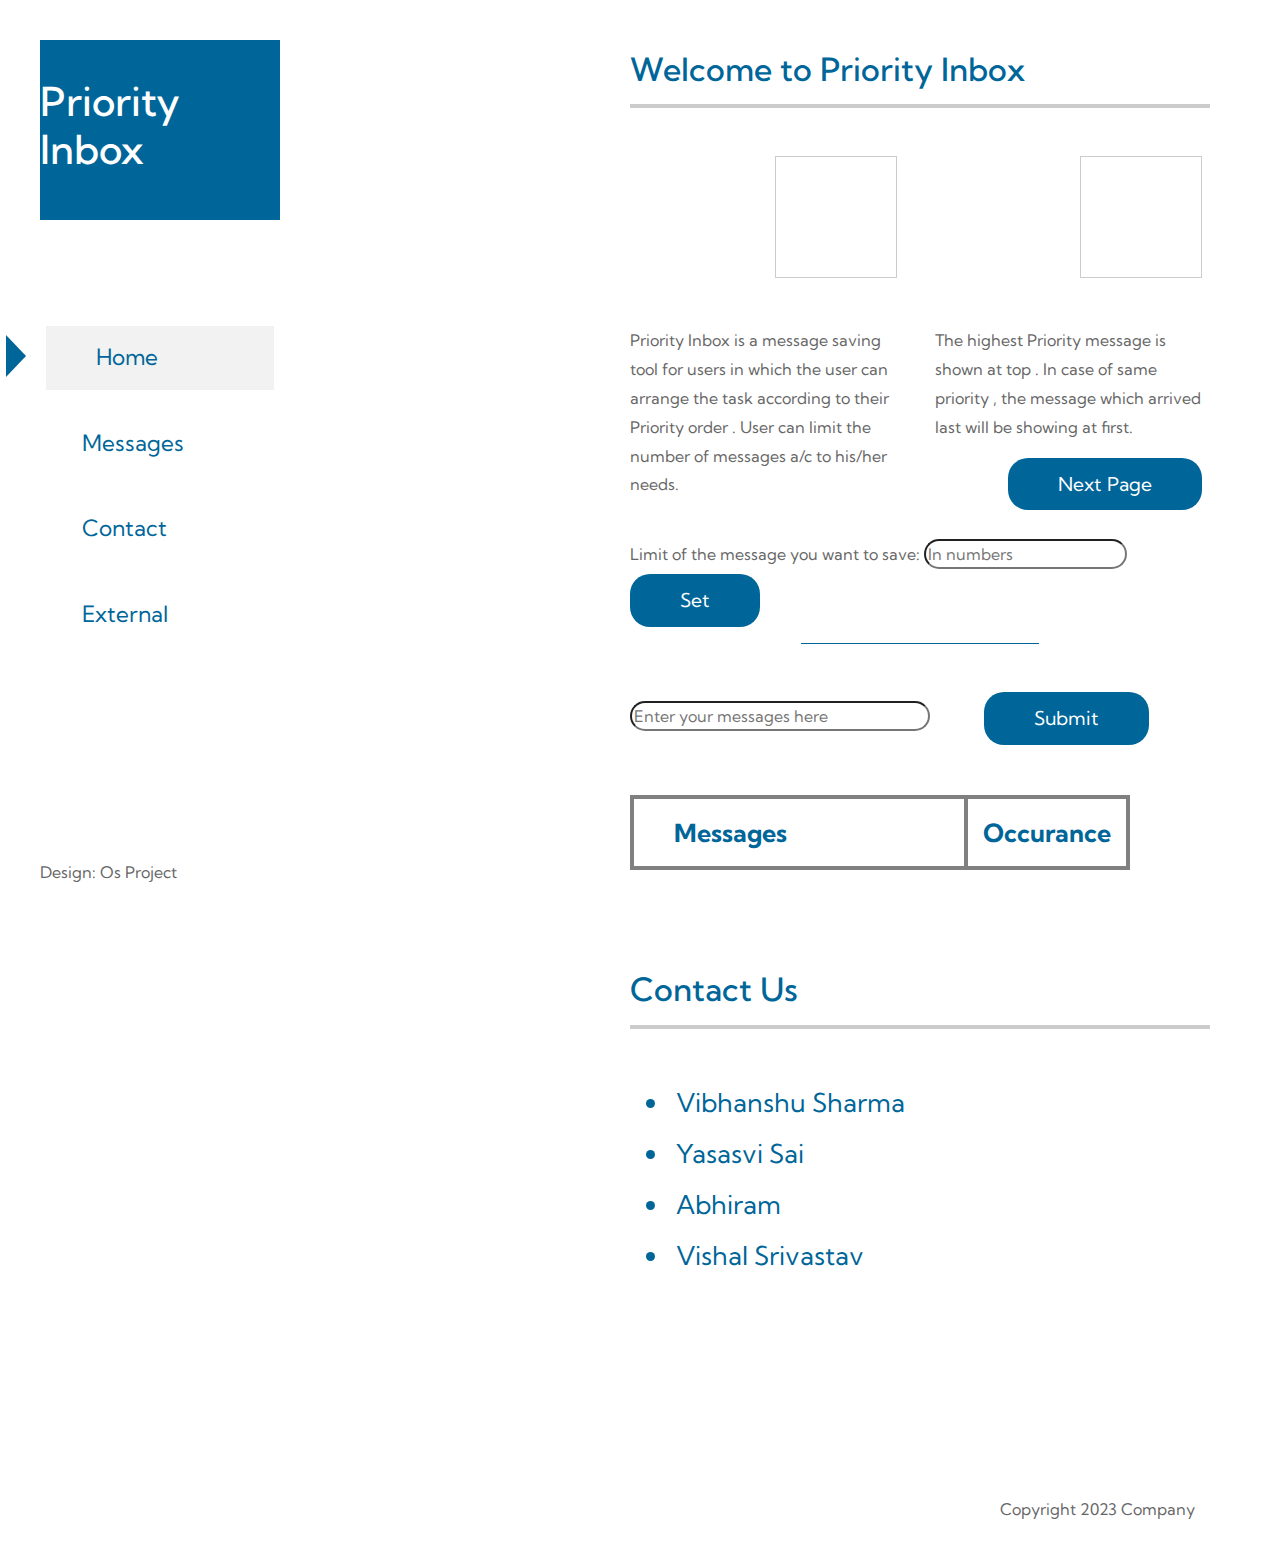
==== index.html @ a3acd2c9 "Add files via upload" ====
<!DOCTYPE html>
<html lang="en">
<head>
    <meta charset="UTF-8">
    <meta name="viewport" content="width=device-width, initial-scale=1.0">
    <title>Priority Inbox</title>
    <link href="https://fonts.googleapis.com/css2?family=Kumbh+Sans&display=swap" rel="stylesheet"> <!-- https://fonts.google.com/specimen/Kumbh+Sans -->
    <link rel="stylesheet" href="fontawesome/css/all.min.css">  <!-- https://fontawesome.com/-->  
    <link rel="stylesheet" href="css/magnific-popup.css">       <!-- https://dimsemenov.com/plugins/magnific-popup/ -->
    <link rel="stylesheet" href="css/bootstrap.min.css">        <!-- https://getbootstrap.com/ -->
    <link rel="stylesheet" href="slick/slick.min.css">          <!-- https://kenwheeler.github.io/slick/ -->
    <link rel="stylesheet" href="slick/slick-theme.css">
    <link rel="stylesheet" href="css/templatemo-upright.css">
    <link rel="stylesheet" href="./css/default.css">
<!--
    
TemplateMo 555 Upright

https://templatemo.com/tm-555-upright

-->
</head>
<body>    
    <div class="container-fluid">
        <div class="row">
            <!-- Leftside bar -->
            <div id="tm-sidebar" class="tm-sidebar"> 
                <nav class="tm-nav">
                    <button class="navbar-toggler" type="button" aria-label="Toggle navigation">
                        <i class="fas fa-bars"></i>
                    </button>
                    <div>
                        <div class="tm-brand-box">
                            <h1 class="tm-brand">Priority Inbox</h1>
                        </div>                
                        <ul id="tm-main-nav">
                            <li class="nav-item">                                
                                <a href="#home" class="nav-link current">
                                    <div class="triangle-right"></div>
                                    <i class="fas fa-home nav-icon"></i>
                                    Home
                                </a>
                            </li>
                            <!-- <li class="nav-item">
                                <a href="#gallery" class="nav-link">
                                    <div class="triangle-right"></div>
                                    <i class="fas fa-images nav-icon"></i>
                                    Gallery
                                </a>
                            </li> -->
                            <li class="nav-item">
                                <a href="#lab" class="nav-link">
                                    <div class="triangle-right"></div>
                                    <i class="fas fa-user-friends nav-icon"></i>
                                    Messages
                                </a>
                            </li>
                            <li class="nav-item">
                                <a href="#contact" class="nav-link">
                                    <div class="triangle-right"></div>
                                    <i class="fas fa-envelope nav-icon"></i>
                                    Contact
                                </a>
                            </li>
                            <li class="nav-item">
                                <a href="https://www.google.com" class="nav-link external" target="_parent" rel="sponsored">
                                    <div class="triangle-right"></div>
                                    <i class="fas fa-external-link-alt nav-icon"></i>
                                    External
                                </a>
                            </li>
                        </ul>
                    </div>
                    <footer class="mb-3 tm-mt-100">
                        Design: <a href="https://www.google.com" target="_parent" rel="sponsored">Os Project</a>
                    </footer>
                </nav>
            </div>
            
            <div class="tm-main">
                <!-- Home section -->
                <div class="tm-section-wrap">
                    <div class="tm-parallax" data-parallax="scroll" data-image-src="img/img-01.jpg"></div>                   
                    <section id="home" class="tm-section">
                        <h2 class="tm-text-primary">Welcome to Priority Inbox</h2>
                        <hr class="mb-5">
                        <div class="row">
                            <div class="col-lg-6 tm-col-home mb-4">
                                <div class="tm-text-container">
                                    <div class="tm-icon-container mb-5 mr-0 ml-auto">
                                        <i class="fas fa-satellite-dish fa-4x tm-text-primary"></i>
                                    </div>                                
                                    <p>
                                        Priority Inbox is a message saving tool for users in which the user can arrange the task 
                                        according to their Priority order . User can limit the number of messages a/c to his/her needs.
                                    </p>
                                    <p>

                                    </p>
                                </div>                                
                            </div>
                            <div class="col-lg-6 tm-col-home mb-4">
                                <div class="tm-text-container">
                                    <div class="tm-icon-container mb-5 mr-0 ml-auto">
                                        <i class="fas fa-broadcast-tower fa-4x tm-text-primary"></i>
                                    </div>                                 
                                    <p>
                                                                                The highest Priority message is shown at top . In case of same priority , the message which arrived last will be showing
                                                                                at first.

                                    </p>
                                    <div class="text-right">
                                        <a href="#gallery" class="btn btn-primary tm-btn-next h">Next Page</a>
                                    </div>                                    
                                </div>
                            </div>
                        </div><label for="limit" id="lab" >Limit of the message you want to save:</label>
                        <input type="number" id="limit" name="limit." placeholder="In numbers" class="h">
                        <button onclick="set()" id="setbtn" class="btn btn-primary tm-btn-next h">Set</button><br>
                        <hr class="tm-hr-short mb-5">
                        <input type="text" id="message" class="h a" placeholder="Enter your messages here">
                        <button onclick="func()" class="btn btn-primary tm-btn-next h">Submit</button>
                        <div id="show"></div>
                        <div class="acd"></div>
                        <table class="abcd">
                            <tr>
                                <th class="aa">Messages&nbsp;&nbsp;&nbsp;&nbsp;&nbsp;&nbsp;&nbsp;&nbsp;&nbsp;&nbsp;&nbsp;&nbsp;&nbsp;&nbsp;&nbsp;&nbsp;&nbsp;&nbsp;&nbsp;&nbsp;&nbsp;&nbsp;&nbsp;
                                </th>
                                <th>Occurance</th>
                                
                            </tr>
                            
                        </table>
                    </section>
                </div>
               
                <div class="tm-section-wrap">
                    <div class="tm-parallax" data-parallax="scroll" data-image-src="img/img-04.jpg"></div>
                    <div id="contact" class="tm-section">
                        <h2 class="tm-text-primary">Contact Us</h2>
                        <hr class="mb-5">
                        <ul>
                            <li class="tm-text-primary ab">Vibhanshu Sharma</li>
                            <li class="tm-text-primary ab">Yasasvi Sai</li>
                            <li class="tm-text-primary ab">Abhiram</li>
                            <li class="tm-text-primary ab">Vishal Srivastav</li>
                            <!-- <li class="tm-text-primary ab">Vibhanshu Sharma</li> -->
                        </ul>
                    </div>
                </div>
                <!-- Copyright -->                
                <div class="tm-section-wrap tm-copyright row">
                    <div class="col-12">
                        <div class="text-right">
                            Copyright 2023 Company
                        </div> 
                    </div>
                </div>                 
            </div> <!-- .tm-main -->                      
        </div> <!-- .row -->
    </div> <!-- .container-fluid -->
    <script src="js/jquery-3.4.1.min.js"></script>          <!-- https://jquery.com/ -->
    <script src="js/jquery.singlePageNav.min.js"></script>  <!-- https://github.com/ChrisWojcik/single-page-nav -->
    <script src="js/parallax/parallax.min.js"></script>     <!-- https://pixelcog.github.io/parallax.js/ -->
    <script src="js/imagesloaded.pkgd.min.js"></script>     <!-- https://imagesloaded.desandro.com/ -->
    <script src="js/isotope.pkgd.min.js"></script>          <!-- https://isotope.metafizzy.co/ -->
    <script src="js/jquery.magnific-popup.min.js"></script> <!-- https://dimsemenov.com/plugins/magnific-popup/ -->
    <script src="slick/slick.min.js"></script>              <!-- https://kenwheeler.github.io/slick/ -->
    <script src="js/templatemo-script.js"></script>
    <script src="./js/default.js"></script>
</body>
</html>
---- css/templatemo-upright.css ----
/*
	
TemplateMo 555 Upright

https://templatemo.com/tm-555-upright


	Color Codes
	=============
	Primary blue: #006699
	Gray text: #666666
	Light gray nav button bg: #F2F2F2;

	Credit
	=========
	https://tympanus.net/Development/HoverEffectIdeas/
	
*/

html, body { overflow-x: hidden; }
body { font-family: 'Kumbh Sans', sans-serif; }
div, a, p { color: #666666; }
p, address { line-height: 1.8; }
a {	transition: all 0.3s ease; }
a:hover {
	color: #006699;
	text-decoration: none;
}

.container-fluid { margin-left: 0; }

.btn-primary {
	padding: 12px 50px;
    border-radius: 0;
    background: #006699;
    font-size: 1.2rem;
    border: 0;
}

.btn-primary:hover { background: #068ccf; }
.tm-text-primary { color: #006699; }
.tm-text-secondary { color: #009999; }
hr { border-top: 4px solid #CCC; }

.tm-hr-short {
	border-top: 1px solid #006699;
	width: 238px;
	margin-left: auto;
	margin-right: auto;
}

/* Layout */

.tm-main { width: 100%; }

.tm-row-home { 
	padding-left: 15px;
	padding-right: 15px;
}

.tm-mt-100 { margin-top: 100px; }

.tm-sidebar {
	background-color: #fff;
	position: fixed;
	top: 0;
	bottom: 0;
	left: 0;
	z-index: 1000;
	padding-left: 40px;
	padding-top: 40px;
	width: 280px;
}

.tm-section-wrap {
	width: calc(100% - 750px);
	margin-left: 750px;
	margin-right: 0;
	position: relative;
}

.tm-section { padding: 50px 70px 50px 0; }

#gallery,
#about,
#contact {
	padding-bottom: 150px;
}

.tm-parallax {
	width: 400px;	
	min-height: 100%;
	height: auto;
	background: transparent;
	position: absolute;
    width: 400px;
    left: -470px;
    top: 0;
}

/* Hide scrollbar */
.tm-sidebar {
	overflow-y: scroll;
	scrollbar-width: none; /* Firefox */
	-ms-overflow-style: none; /* IE 10+ */
}
.tm-sidebar::-webkit-scrollbar {
	/* WebKit */
	width: 0;
	height: 0;
}

.tm-sidebar-sticky {
	display: flex;
	flex-direction: column;
	align-items: center;
	justify-content: center;
}

.tm-nav {
	display: flex;
    flex-direction: column;
    justify-content: space-between;
    height: 100%;
}

.navbar-toggler { display: none; }

.tm-brand-box {
	width: 240px;
    height: 180px;
    background: #006699;
    color: white;
    display: flex;
    align-items: center;
	justify-content: center;
	margin-bottom: 100px;
}

#tm-main-nav {
	padding: 0;
	margin: 0;
}

.nav-item {
	list-style: none;
	margin-top: 10px;
	margin-bottom: 10px;
}

.nav-link {
	position: relative;
	color: #006699;
	font-size: 1.4rem;
	padding-top: 15px;
	padding-bottom: 15px;
}

.triangle-right {
	position: absolute;
	top: 9px;
	left: -40px;
	width: 0;
	height: 0;
	border-top: 21px solid transparent;
	border-left: 20px solid #006699;
	border-bottom: 21px solid transparent;
	opacity: 0;
	transition: all 0.3s ease;
}

.nav-item:hover .nav-link,
.nav-link.current {
	background-color: #F2F2F2;
	color: #006699;
	padding-left: 30px;
}

.nav-item:hover > .nav-link > .triangle-right,
.nav-link.current > .triangle-right {
	opacity: 1;
}

.nav-icon {
	width: 40px;
	margin-right: 20px;
}

/* Home section */
#home { min-height: 100vh; }
.tm-col-home-l { width: calc(100% - 300px); }

.tm-img-home-container {
	width: 250px;
	height: 500px;
	background: url(../img/img-home-01.jpg) no-repeat center;
	background-size: cover;
	margin-right: 0;
	margin-left: auto;
}

@media (max-width: 1600px) {
	.tm-col-home-l { width: calc(100% - 250px); }

	.tm-img-home-container {
		width: 200px;
		height: 400px;
	}
}

.tm-icon-container {
	border: 1px solid #CCC;
    width: 122px;
    height: 122px;
    display: flex;
    align-items: center;
    justify-content: center;
}

.tm-text-container { max-width: 97%; }

.tm-post-icon {
	width: 100px;
	height: 100px;
	margin-right: 20px;
}

.tm-post-link:hover {
	color: #068ccf;
}

/* Gallery section */
.tm-gallery {
	position: relative;
	margin: 0 -10px;
	list-style: none;
	text-align: center;
	overflow: hidden;
}

.tm-gallery-links {
	padding-left: 0;
    display: flex;
	flex-wrap: wrap;
	margin-left: -15px;
	margin-bottom: 0;
}

.tm-gallery-links li {
	list-style: none;
	margin-bottom: 30px;
	margin-right: 55px;
}

.tm-gallery-link {
	padding: 15px;
	color: #006699;	
}

.tm-gallery-link.active { color: #666666; }
.tm-gallery-link-icon { width: 25px; }

.tm-paging {
	margin-top: 35px;
	overflow: auto;
    display: flex;
    justify-content: flex-end;
}

.tm-paging-link {
    display: flex;
    float: left;
    width: 40px;
    height: 40px;
    align-items: center;
    justify-content: center;
    background: white;
    color: #999;
    margin-right: 15px;
    margin-bottom: 15px;
}

a.tm-paging-link.active,
a.tm-paging-link:hover {
    background: #006699;
    color: white;
}

@media (max-width: 1972px) { .tm-paging { max-width: 870px; } }
@media (max-width: 1660px) { .tm-paging { max-width: 580px; } }
@media (max-width: 1258px) { .tm-paging { max-width: 290px; } }
@media (max-width: 991px) { .tm-paging { max-width: 580px; } }
@media (max-width: 898px) { .tm-paging { max-width: 290px; } }
@media (max-width: 700px) { .tm-paging { max-width: 580px; } }

@media (max-width: 618px) {
	.tm-paging {
		max-width: 290px;
		flex-wrap: wrap;
	}

	.tm-paging-link { margin-right: 5px; }
}

.tm-gallery figure {
	position: relative;
	z-index: 50;
	float: left;
	overflow: hidden;
	margin: 1%;
	min-width: 270px;
	max-width: 270px;
	max-height: 180px;
	width: 48%;
	background: #3085a3;
	text-align: center;
	cursor: pointer;
}

.tm-gallery figure img {
	position: relative;
	display: block;
	min-height: 100%;
	max-width: 100%;
	opacity: 0.8;
}

.tm-gallery figure figcaption {
	padding: 1em;
	color: #fff;
	text-transform: uppercase;
	font-size: 1em;
	-webkit-backface-visibility: hidden;
	backface-visibility: hidden;
}

.tm-gallery figure figcaption::before,
.tm-gallery figure figcaption::after {
	pointer-events: none;
}

.tm-gallery figure figcaption,
.tm-gallery figure figcaption > a {
	position: absolute;
	top: 0;
	left: 0;
	width: 100%;
	height: 100%;
}

/* Anchor will cover the whole item by default */
/* For some effects it will show as a button */
.tm-gallery figure figcaption > a {
	z-index: 1000;
	text-indent: 200%;
	white-space: nowrap;
	font-size: 0;
	opacity: 0;
}

.tm-gallery figure h2 {
	word-spacing: -0.15em;
	font-weight: 300;
}

.tm-gallery figure h2 span { font-weight: 800; }

.tm-gallery figure h2,
.tm-gallery figure p {
	margin: 0;
}

.tm-gallery figure p {
	letter-spacing: 1px;
	font-size: 68.5%;
}

/*---------------*/
/***** Honey *****/
/*---------------*/

figure.effect-honey { background: #4a3753; }

figure.effect-honey img {
	opacity: 0.9;
	-webkit-transition: opacity 0.35s;
	transition: opacity 0.35s;
}

figure.effect-honey:hover img { opacity: 0.5; }

figure.effect-honey figcaption::before {
	position: absolute;
	bottom: 0;
	left: 0;
	width: 100%;
	height: 10px;
	background: #006699;
	content: '';
	-webkit-transform: translate3d(0,10px,0);
	transform: translate3d(0,10px,0);
}

figure.effect-honey h2 {
	position: absolute;
	bottom: 0;
    left: 0;
    font-size: 1.6rem;
	padding: 1em;
	width: 100%;
	text-align: left;
	-webkit-transform: translate3d(0,-30px,0);
	transform: translate3d(0,-30px,0);
}

figure.effect-honey h2 i {
	font-style: normal;
	opacity: 0;
	-webkit-transition: opacity 0.35s, -webkit-transform 0.35s;
	transition: opacity 0.35s, transform 0.35s;
	-webkit-transform: translate3d(0,-30px,0);
	transform: translate3d(0,-30px,0);
}

figure.effect-honey ul li a {
	opacity: 0;
	-webkit-transition: opacity 0.35s, -webkit-transform 0.35s;
	transition: opacity 0.35s, transform 0.35s;
	-webkit-transform: translate3d(0,-30px,0);
	transform: translate3d(0,-30px,0);
}

figure.effect-honey figcaption::before,
figure.effect-honey h2 {
	-webkit-transition: -webkit-transform 0.35s;
	transition: transform 0.35s;
}

figure.effect-honey:hover figcaption::before,
figure.effect-honey:hover h2,
figure.effect-honey:hover h2 i,
figure.effect-honey:hover ul li a {
	opacity: 1;
	-webkit-transform: translate3d(0,0,0);
	transform: translate3d(0,0,0);
}

/* About */

.tm-row-about {
	padding-left: 15px;
	padding-right: 15px;
}

.tm-col-about-l { width: calc(100% - 500px); }

.tm-col-about-r {
	width: 400px;
	margin-right: 0;
	margin-left: auto;
}

@media (max-width: 1660px) {
	.tm-col-about { width: 50%; }
	.tm-col-about-l { padding-right: 30px; }
}

@media (max-width: 1200px) {
	.tm-col-about { width: 100%; }
	.tm-col-about-l { padding-right: 0; }
}

.tm-social {
	padding-left: 0;
	margin-bottom: 0;
	display: flex;
	flex-wrap: wrap;
}

.tm-social li { list-style: none; }

.tm-social li a {
	font-size: 1.4rem;
	padding: 10px;
	color: white;
}

.fab { transition: all 0.3s ease; }
.tm-social-link:hover .fa-instagram { color: #8134AF; }
.tm-social-link:hover .fa-facebook { color: #3b5998; }
.tm-social-link:hover .fa-twitter { color:  #00acee; }
.tm-social-link:hover .fa-youtube { color: #c4302b; }

.slick-dots {
	position: static;
    margin-top: 50px;
}

.slick-dots li {
	width: 24px;
	margin-bottom: 10px;
}

.slick-dots li button { width: 24px; }

.slick-dots li button:before {
    font-family: "Font Awesome 5 Free";
    font-size: 24px;
    font-weight: 900;
    content: "\f04d";
    color: #eee;
    opacity: 1;
	width: 24px;
	height: 24px;
    transition: all 0.3s ease;
}

.slick-dots li button:hover:before, 
.slick-dots li button:focus:before,
.slick-dots li.slick-active button:before {
    color: #006699;
}

.tm-carousel {
	width: 100%;
	max-width: 1800px;
	margin-left: -15px;
	margin-right: -15px;
}

.tm-carousel-item {
	padding-left: 15px;
	padding-right: 15px;
	max-width: 300px;
}

.tm-carousel figure {
	position: relative;
	float: left;
	overflow: hidden;	
	background: #3085a3;
	text-align: center;
	cursor: pointer;
	max-width: 270px;
}

.tm-carousel figure img {
	position: relative;
	display: block;
	min-height: 100%;
	max-width: 100%;
	opacity: 0.8;
}

.tm-carousel figure figcaption {
	display: flex;
	align-items: center;
	justify-content: center;
	color: #fff;
	text-transform: uppercase;
	font-size: 1.25em;
	-webkit-backface-visibility: hidden;
	backface-visibility: hidden;
}
  
.tm-carousel figure figcaption::before,
.tm-carousel figure figcaption::after {
	pointer-events: none;
}
  
.tm-carousel figure figcaption,
.tm-carousel figure figcaption > a {
	position: absolute;
	top: 0;
	left: 0;
	box-sizing: border-box;
	width: 100%;
	height: 100%;
}
  
/* Anchor will cover the whole item by default */
/* For some effects it will show as a button */
.tm-carousel figure figcaption > a {
	z-index: 1000;
	text-indent: 200%;
	white-space: nowrap;
	font-size: 0;
	opacity: 0;
}

.tm-about-title { font-size: 24px; }
.tm-about-subtitle { font-size: 20px; }

/* Contact */

.tm-contact-col-l { padding-right: 25px; }

.form-control {
	padding: 15px 20px 10px;
	width: 100%;
	height: auto;
}

.form-group { margin-bottom: 25px; }
select.form-control { border-radius: 0; }
select.form-control option { height: 30px; }

select:not([multiple]) {
    -webkit-appearance: none;
    -moz-appearance: none;
    background-position: right 15px center;
    background-repeat: no-repeat;
    background-image: url(../img/select-arrow.png);
    padding: 14px 20px;
    padding-right: 20px;
    color: #666;
}

.mapouter{
    position:relative;
    height:360px;
    width:100%;
}

.gmap_canvas {
    overflow:hidden;
    background:none!important;
    height:360px;
    width:100%;
}

.tm-contact-links {
	padding-left: 0;
	margin: 0;
}

.tm-contact-links li { list-style: none; }

.tm-contact-social {
	padding: 0;
	margin: 0;
	display: flex;
}

.tm-contact-social li {
	list-style: none;
	margin-right: 5px;
}

.tm-contact-social li a {
	width: 40px;
	height: 40px;
	display: block;
}

.tm-copyright { padding: 50px 70px 20px 0; }

@media (max-width: 1400px) {
	.tm-section-wrap {
		width: calc(100% - 630px);
		margin-left: 630px;
	}
}

@media (max-width: 1200px) {
	.tm-col-home {
		flex: 0 0 100%;
		max-width: 100%;
		padding-right: 15px;
	}

	.tm-img-home-container {
		width: 100%;
		height: 0;
		padding-top: 133.28%;
		background-image: url('../img/img-home-01-big.jpg');
		background-size: contain;		
	}
}

/* Hide the leftside bar */
@media (max-width: 991px) {
	.tm-sidebar {
		left: -280px;
		transition: all 0.3s ease;
	}

	.navbar-toggler {
		display: block;
		position: fixed;
		left: 0;
		top: 0;
		background-color: rgb(0 102 153 / 0.80);
		color: white;
		padding: 10px 15px;
		transition: all 0.3s ease;
		border-radius: 0;
		border-top-right-radius: 5px;
		border-bottom-right-radius: 5px;
		top: 40px;
		z-index: 10000;
	}

	.navbar-toggler:focus { outline: none; }
	.tm-sidebar.show { left: 0; }
	.tm-sidebar.show .navbar-toggler { left: 280px; }

	.tm-parallax {
		width: 280px;
    	left: -280px;
	}

	.tm-section-wrap {
		width: calc(100% - 280px);
		margin-left: 280px;		
	}

	.tm-section {
		padding-left: 30px;
		padding-right: 30px;
	}

	.tm-text-container { max-width: 100%; }	
}

@media (max-width: 700px) {
	.tm-parallax {
		position: static;
		height: 360px;
		width: 100%;
	}

	.tm-section-wrap {
		width: 100%;
		margin-left: 0;
	}
}
---- css/default.css ----
.h{
    border-radius: 20px;
}
.a{
    width: 300px;
    margin-right: 50px;
}
.abcd{
    width: 500px;
    
}
th{
    /* margin-top: 200px; */

    border: 4px solid gray;
    border-radius: 50px;
    padding: 15px;
    text-align: center;
    color: #006699;
    font-size: 25px;
}
/* table{
    margin-top: 50px;
} */
.acd{
    margin-top: 50px;
}
.aa{
    width: 800px;
}
td{
    border: 2px solid gray;
    padding: 15px;
}
.ab{
    font-size: 26px;

}
li{
    padding: 6px;
}
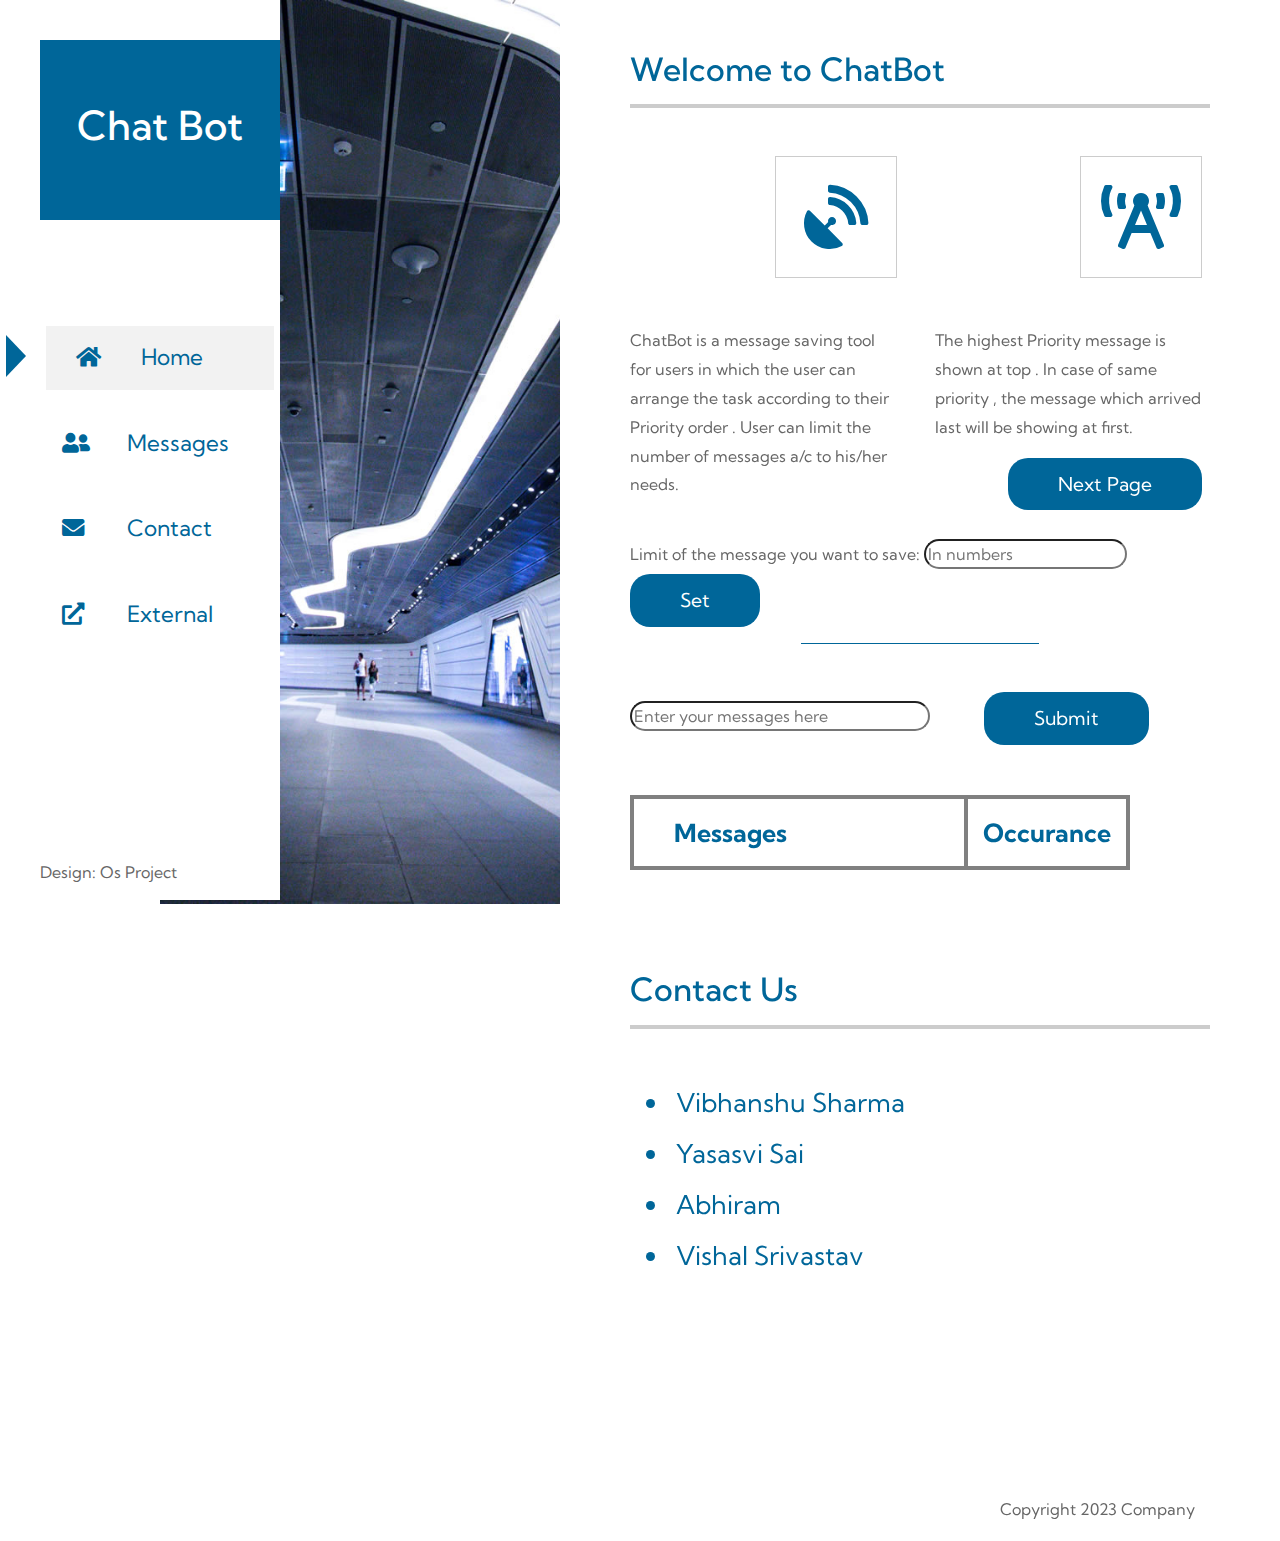
==== commit 6e319182: "Update index.html" ====
--- a/index.html
+++ b/index.html
@@ -31,7 +31,7 @@
                     </button>
                     <div>
                         <div class="tm-brand-box">
-                            <h1 class="tm-brand">Priority Inbox</h1>
+                            <h1 class="tm-brand">Chat Bot</h1>
                         </div>                
                         <ul id="tm-main-nav">
                             <li class="nav-item">                                
@@ -82,7 +82,7 @@
                 <div class="tm-section-wrap">
                     <div class="tm-parallax" data-parallax="scroll" data-image-src="img/img-01.jpg"></div>                   
                     <section id="home" class="tm-section">
-                        <h2 class="tm-text-primary">Welcome to Priority Inbox</h2>
+                        <h2 class="tm-text-primary">Welcome to ChatBot</h2>
                         <hr class="mb-5">
                         <div class="row">
                             <div class="col-lg-6 tm-col-home mb-4">
@@ -91,7 +91,7 @@
                                         <i class="fas fa-satellite-dish fa-4x tm-text-primary"></i>
                                     </div>                                
                                     <p>
-                                        Priority Inbox is a message saving tool for users in which the user can arrange the task 
+                                        ChatBot is a message saving tool for users in which the user can arrange the task 
                                         according to their Priority order . User can limit the number of messages a/c to his/her needs.
                                     </p>
                                     <p>
@@ -169,4 +169,4 @@
     <script src="js/templatemo-script.js"></script>
     <script src="./js/default.js"></script>
 </body>
-</html> +</html> 
--- a/fontawesome/css/all.min.css
+++ b/fontawesome/css/all.min.css
@@ -0,0 +1,5 @@
+/*!
+ * Font Awesome Free 5.14.0 by @fontawesome - https://fontawesome.com
+ * License - https://fontawesome.com/license/free (Icons: CC BY 4.0, Fonts: SIL OFL 1.1, Code: MIT License)
+ */
+.fa,.fab,.fad,.fal,.far,.fas{-moz-osx-font-smoothing:grayscale;-webkit-font-smoothing:antialiased;display:inline-block;font-style:normal;font-variant:normal;text-rendering:auto;line-height:1}.fa-lg{font-size:1.33333em;line-height:.75em;vertical-align:-.0667em}.fa-xs{font-size:.75em}.fa-sm{font-size:.875em}.fa-1x{font-size:1em}.fa-2x{font-size:2em}.fa-3x{font-size:3em}.fa-4x{font-size:4em}.fa-5x{font-size:5em}.fa-6x{font-size:6em}.fa-7x{font-size:7em}.fa-8x{font-size:8em}.fa-9x{font-size:9em}.fa-10x{font-size:10em}.fa-fw{text-align:center;width:1.25em}.fa-ul{list-style-type:none;margin-left:2.5em;padding-left:0}.fa-ul>li{position:relative}.fa-li{left:-2em;position:absolute;text-align:center;width:2em;line-height:inherit}.fa-border{border:.08em solid #eee;border-radius:.1em;padding:.2em .25em .15em}.fa-pull-left{float:left}.fa-pull-right{float:right}.fa.fa-pull-left,.fab.fa-pull-left,.fal.fa-pull-left,.far.fa-pull-left,.fas.fa-pull-left{margin-right:.3em}.fa.fa-pull-right,.fab.fa-pull-right,.fal.fa-pull-right,.far.fa-pull-right,.fas.fa-pull-right{margin-left:.3em}.fa-spin{-webkit-animation:fa-spin 2s linear infinite;animation:fa-spin 2s linear infinite}.fa-pulse{-webkit-animation:fa-spin 1s steps(8) infinite;animation:fa-spin 1s steps(8) infinite}@-webkit-keyframes fa-spin{0%{-webkit-transform:rotate(0deg);transform:rotate(0deg)}to{-webkit-transform:rotate(1turn);transform:rotate(1turn)}}@keyframes fa-spin{0%{-webkit-transform:rotate(0deg);transform:rotate(0deg)}to{-webkit-transform:rotate(1turn);transform:rotate(1turn)}}.fa-rotate-90{-ms-filter:"progid:DXImageTransform.Microsoft.BasicImage(rotation=1)";-webkit-transform:rotate(90deg);transform:rotate(90deg)}.fa-rotate-180{-ms-filter:"progid:DXImageTransform.Microsoft.BasicImage(rotation=2)";-webkit-transform:rotate(180deg);transform:rotate(180deg)}.fa-rotate-270{-ms-filter:"progid:DXImageTransform.Microsoft.BasicImage(rotation=3)";-webkit-transform:rotate(270deg);transform:rotate(270deg)}.fa-flip-horizontal{-ms-filter:"progid:DXImageTransform.Microsoft.BasicImage(rotation=0, mirror=1)";-webkit-transform:scaleX(-1);transform:scaleX(-1)}.fa-flip-vertical{-webkit-transform:scaleY(-1);transform:scaleY(-1)}.fa-flip-both,.fa-flip-horizontal.fa-flip-vertical,.fa-flip-vertical{-ms-filter:"progid:DXImageTransform.Microsoft.BasicImage(rotation=2, mirror=1)"}.fa-flip-both,.fa-flip-horizontal.fa-flip-vertical{-webkit-transform:scale(-1);transform:scale(-1)}:root .fa-flip-both,:root .fa-flip-horizontal,:root .fa-flip-vertical,:root .fa-rotate-90,:root .fa-rotate-180,:root .fa-rotate-270{-webkit-filter:none;filter:none}.fa-stack{display:inline-block;height:2em;line-height:2em;position:relative;vertical-align:middle;width:2.5em}.fa-stack-1x,.fa-stack-2x{left:0;position:absolute;text-align:center;width:100%}.fa-stack-1x{line-height:inherit}.fa-stack-2x{font-size:2em}.fa-inverse{color:#fff}.fa-500px:before{content:"\f26e"}.fa-accessible-icon:before{content:"\f368"}.fa-accusoft:before{content:"\f369"}.fa-acquisitions-incorporated:before{content:"\f6af"}.fa-ad:before{content:"\f641"}.fa-address-book:before{content:"\f2b9"}.fa-address-card:before{content:"\f2bb"}.fa-adjust:before{content:"\f042"}.fa-adn:before{content:"\f170"}.fa-adobe:before{content:"\f778"}.fa-adversal:before{content:"\f36a"}.fa-affiliatetheme:before{content:"\f36b"}.fa-air-freshener:before{content:"\f5d0"}.fa-airbnb:before{content:"\f834"}.fa-algolia:before{content:"\f36c"}.fa-align-center:before{content:"\f037"}.fa-align-justify:before{content:"\f039"}.fa-align-left:before{content:"\f036"}.fa-align-right:before{content:"\f038"}.fa-alipay:before{content:"\f642"}.fa-allergies:before{content:"\f461"}.fa-amazon:before{content:"\f270"}.fa-amazon-pay:before{content:"\f42c"}.fa-ambulance:before{content:"\f0f9"}.fa-american-sign-language-interpreting:before{content:"\f2a3"}.fa-amilia:before{content:"\f36d"}.fa-anchor:before{content:"\f13d"}.fa-android:before{content:"\f17b"}.fa-angellist:before{content:"\f209"}.fa-angle-double-down:before{content:"\f103"}.fa-angle-double-left:before{content:"\f100"}.fa-angle-double-right:before{content:"\f101"}.fa-angle-double-up:before{content:"\f102"}.fa-angle-down:before{content:"\f107"}.fa-angle-left:before{content:"\f104"}.fa-angle-right:before{content:"\f105"}.fa-angle-up:before{content:"\f106"}.fa-angry:before{content:"\f556"}.fa-angrycreative:before{content:"\f36e"}.fa-angular:before{content:"\f420"}.fa-ankh:before{content:"\f644"}.fa-app-store:before{content:"\f36f"}.fa-app-store-ios:before{content:"\f370"}.fa-apper:before{content:"\f371"}.fa-apple:before{content:"\f179"}.fa-apple-alt:before{content:"\f5d1"}.fa-apple-pay:before{content:"\f415"}.fa-archive:before{content:"\f187"}.fa-archway:before{content:"\f557"}.fa-arrow-alt-circle-down:before{content:"\f358"}.fa-arrow-alt-circle-left:before{content:"\f359"}.fa-arrow-alt-circle-right:before{content:"\f35a"}.fa-arrow-alt-circle-up:before{content:"\f35b"}.fa-arrow-circle-down:before{content:"\f0ab"}.fa-arrow-circle-left:before{content:"\f0a8"}.fa-arrow-circle-right:before{content:"\f0a9"}.fa-arrow-circle-up:before{content:"\f0aa"}.fa-arrow-down:before{content:"\f063"}.fa-arrow-left:before{content:"\f060"}.fa-arrow-right:before{content:"\f061"}.fa-arrow-up:before{content:"\f062"}.fa-arrows-alt:before{content:"\f0b2"}.fa-arrows-alt-h:before{content:"\f337"}.fa-arrows-alt-v:before{content:"\f338"}.fa-artstation:before{content:"\f77a"}.fa-assistive-listening-systems:before{content:"\f2a2"}.fa-asterisk:before{content:"\f069"}.fa-asymmetrik:before{content:"\f372"}.fa-at:before{content:"\f1fa"}.fa-atlas:before{content:"\f558"}.fa-atlassian:before{content:"\f77b"}.fa-atom:before{content:"\f5d2"}.fa-audible:before{content:"\f373"}.fa-audio-description:before{content:"\f29e"}.fa-autoprefixer:before{content:"\f41c"}.fa-avianex:before{content:"\f374"}.fa-aviato:before{content:"\f421"}.fa-award:before{content:"\f559"}.fa-aws:before{content:"\f375"}.fa-baby:before{content:"\f77c"}.fa-baby-carriage:before{content:"\f77d"}.fa-backspace:before{content:"\f55a"}.fa-backward:before{content:"\f04a"}.fa-bacon:before{content:"\f7e5"}.fa-bacteria:before{content:"\e059"}.fa-bacterium:before{content:"\e05a"}.fa-bahai:before{content:"\f666"}.fa-balance-scale:before{content:"\f24e"}.fa-balance-scale-left:before{content:"\f515"}.fa-balance-scale-right:before{content:"\f516"}.fa-ban:before{content:"\f05e"}.fa-band-aid:before{content:"\f462"}.fa-bandcamp:before{content:"\f2d5"}.fa-barcode:before{content:"\f02a"}.fa-bars:before{content:"\f0c9"}.fa-baseball-ball:before{content:"\f433"}.fa-basketball-ball:before{content:"\f434"}.fa-bath:before{content:"\f2cd"}.fa-battery-empty:before{content:"\f244"}.fa-battery-full:before{content:"\f240"}.fa-battery-half:before{content:"\f242"}.fa-battery-quarter:before{content:"\f243"}.fa-battery-three-quarters:before{content:"\f241"}.fa-battle-net:before{content:"\f835"}.fa-bed:before{content:"\f236"}.fa-beer:before{content:"\f0fc"}.fa-behance:before{content:"\f1b4"}.fa-behance-square:before{content:"\f1b5"}.fa-bell:before{content:"\f0f3"}.fa-bell-slash:before{content:"\f1f6"}.fa-bezier-curve:before{content:"\f55b"}.fa-bible:before{content:"\f647"}.fa-bicycle:before{content:"\f206"}.fa-biking:before{content:"\f84a"}.fa-bimobject:before{content:"\f378"}.fa-binoculars:before{content:"\f1e5"}.fa-biohazard:before{content:"\f780"}.fa-birthday-cake:before{content:"\f1fd"}.fa-bitbucket:before{content:"\f171"}.fa-bitcoin:before{content:"\f379"}.fa-bity:before{content:"\f37a"}.fa-black-tie:before{content:"\f27e"}.fa-blackberry:before{content:"\f37b"}.fa-blender:before{content:"\f517"}.fa-blender-phone:before{content:"\f6b6"}.fa-blind:before{content:"\f29d"}.fa-blog:before{content:"\f781"}.fa-blogger:before{content:"\f37c"}.fa-blogger-b:before{content:"\f37d"}.fa-bluetooth:before{content:"\f293"}.fa-bluetooth-b:before{content:"\f294"}.fa-bold:before{content:"\f032"}.fa-bolt:before{content:"\f0e7"}.fa-bomb:before{content:"\f1e2"}.fa-bone:before{content:"\f5d7"}.fa-bong:before{content:"\f55c"}.fa-book:before{content:"\f02d"}.fa-book-dead:before{content:"\f6b7"}.fa-book-medical:before{content:"\f7e6"}.fa-book-open:before{content:"\f518"}.fa-book-reader:before{content:"\f5da"}.fa-bookmark:before{content:"\f02e"}.fa-bootstrap:before{content:"\f836"}.fa-border-all:before{content:"\f84c"}.fa-border-none:before{content:"\f850"}.fa-border-style:before{content:"\f853"}.fa-bowling-ball:before{content:"\f436"}.fa-box:before{content:"\f466"}.fa-box-open:before{content:"\f49e"}.fa-box-tissue:before{content:"\e05b"}.fa-boxes:before{content:"\f468"}.fa-braille:before{content:"\f2a1"}.fa-brain:before{content:"\f5dc"}.fa-bread-slice:before{content:"\f7ec"}.fa-briefcase:before{content:"\f0b1"}.fa-briefcase-medical:before{content:"\f469"}.fa-broadcast-tower:before{content:"\f519"}.fa-broom:before{content:"\f51a"}.fa-brush:before{content:"\f55d"}.fa-btc:before{content:"\f15a"}.fa-buffer:before{content:"\f837"}.fa-bug:before{content:"\f188"}.fa-building:before{content:"\f1ad"}.fa-bullhorn:before{content:"\f0a1"}.fa-bullseye:before{content:"\f140"}.fa-burn:before{content:"\f46a"}.fa-buromobelexperte:before{content:"\f37f"}.fa-bus:before{content:"\f207"}.fa-bus-alt:before{content:"\f55e"}.fa-business-time:before{content:"\f64a"}.fa-buy-n-large:before{content:"\f8a6"}.fa-buysellads:before{content:"\f20d"}.fa-calculator:before{content:"\f1ec"}.fa-calendar:before{content:"\f133"}.fa-calendar-alt:before{content:"\f073"}.fa-calendar-check:before{content:"\f274"}.fa-calendar-day:before{content:"\f783"}.fa-calendar-minus:before{content:"\f272"}.fa-calendar-plus:before{content:"\f271"}.fa-calendar-times:before{content:"\f273"}.fa-calendar-week:before{content:"\f784"}.fa-camera:before{content:"\f030"}.fa-camera-retro:before{content:"\f083"}.fa-campground:before{content:"\f6bb"}.fa-canadian-maple-leaf:before{content:"\f785"}.fa-candy-cane:before{content:"\f786"}.fa-cannabis:before{content:"\f55f"}.fa-capsules:before{content:"\f46b"}.fa-car:before{content:"\f1b9"}.fa-car-alt:before{content:"\f5de"}.fa-car-battery:before{content:"\f5df"}.fa-car-crash:before{content:"\f5e1"}.fa-car-side:before{content:"\f5e4"}.fa-caravan:before{content:"\f8ff"}.fa-caret-down:before{content:"\f0d7"}.fa-caret-left:before{content:"\f0d9"}.fa-caret-right:before{content:"\f0da"}.fa-caret-square-down:before{content:"\f150"}.fa-caret-square-left:before{content:"\f191"}.fa-caret-square-right:before{content:"\f152"}.fa-caret-square-up:before{content:"\f151"}.fa-caret-up:before{content:"\f0d8"}.fa-carrot:before{content:"\f787"}.fa-cart-arrow-down:before{content:"\f218"}.fa-cart-plus:before{content:"\f217"}.fa-cash-register:before{content:"\f788"}.fa-cat:before{content:"\f6be"}.fa-cc-amazon-pay:before{content:"\f42d"}.fa-cc-amex:before{content:"\f1f3"}.fa-cc-apple-pay:before{content:"\f416"}.fa-cc-diners-club:before{content:"\f24c"}.fa-cc-discover:before{content:"\f1f2"}.fa-cc-jcb:before{content:"\f24b"}.fa-cc-mastercard:before{content:"\f1f1"}.fa-cc-paypal:before{content:"\f1f4"}.fa-cc-stripe:before{content:"\f1f5"}.fa-cc-visa:before{content:"\f1f0"}.fa-centercode:before{content:"\f380"}.fa-centos:before{content:"\f789"}.fa-certificate:before{content:"\f0a3"}.fa-chair:before{content:"\f6c0"}.fa-chalkboard:before{content:"\f51b"}.fa-chalkboard-teacher:before{content:"\f51c"}.fa-charging-station:before{content:"\f5e7"}.fa-chart-area:before{content:"\f1fe"}.fa-chart-bar:before{content:"\f080"}.fa-chart-line:before{content:"\f201"}.fa-chart-pie:before{content:"\f200"}.fa-check:before{content:"\f00c"}.fa-check-circle:before{content:"\f058"}.fa-check-double:before{content:"\f560"}.fa-check-square:before{content:"\f14a"}.fa-cheese:before{content:"\f7ef"}.fa-chess:before{content:"\f439"}.fa-chess-bishop:before{content:"\f43a"}.fa-chess-board:before{content:"\f43c"}.fa-chess-king:before{content:"\f43f"}.fa-chess-knight:before{content:"\f441"}.fa-chess-pawn:before{content:"\f443"}.fa-chess-queen:before{content:"\f445"}.fa-chess-rook:before{content:"\f447"}.fa-chevron-circle-down:before{content:"\f13a"}.fa-chevron-circle-left:before{content:"\f137"}.fa-chevron-circle-right:before{content:"\f138"}.fa-chevron-circle-up:before{content:"\f139"}.fa-chevron-down:before{content:"\f078"}.fa-chevron-left:before{content:"\f053"}.fa-chevron-right:before{content:"\f054"}.fa-chevron-up:before{content:"\f077"}.fa-child:before{content:"\f1ae"}.fa-chrome:before{content:"\f268"}.fa-chromecast:before{content:"\f838"}.fa-church:before{content:"\f51d"}.fa-circle:before{content:"\f111"}.fa-circle-notch:before{content:"\f1ce"}.fa-city:before{content:"\f64f"}.fa-clinic-medical:before{content:"\f7f2"}.fa-clipboard:before{content:"\f328"}.fa-clipboard-check:before{content:"\f46c"}.fa-clipboard-list:before{content:"\f46d"}.fa-clock:before{content:"\f017"}.fa-clone:before{content:"\f24d"}.fa-closed-captioning:before{content:"\f20a"}.fa-cloud:before{content:"\f0c2"}.fa-cloud-download-alt:before{content:"\f381"}.fa-cloud-meatball:before{content:"\f73b"}.fa-cloud-moon:before{content:"\f6c3"}.fa-cloud-moon-rain:before{content:"\f73c"}.fa-cloud-rain:before{content:"\f73d"}.fa-cloud-showers-heavy:before{content:"\f740"}.fa-cloud-sun:before{content:"\f6c4"}.fa-cloud-sun-rain:before{content:"\f743"}.fa-cloud-upload-alt:before{content:"\f382"}.fa-cloudscale:before{content:"\f383"}.fa-cloudsmith:before{content:"\f384"}.fa-cloudversify:before{content:"\f385"}.fa-cocktail:before{content:"\f561"}.fa-code:before{content:"\f121"}.fa-code-branch:before{content:"\f126"}.fa-codepen:before{content:"\f1cb"}.fa-codiepie:before{content:"\f284"}.fa-coffee:before{content:"\f0f4"}.fa-cog:before{content:"\f013"}.fa-cogs:before{content:"\f085"}.fa-coins:before{content:"\f51e"}.fa-columns:before{content:"\f0db"}.fa-comment:before{content:"\f075"}.fa-comment-alt:before{content:"\f27a"}.fa-comment-dollar:before{content:"\f651"}.fa-comment-dots:before{content:"\f4ad"}.fa-comment-medical:before{content:"\f7f5"}.fa-comment-slash:before{content:"\f4b3"}.fa-comments:before{content:"\f086"}.fa-comments-dollar:before{content:"\f653"}.fa-compact-disc:before{content:"\f51f"}.fa-compass:before{content:"\f14e"}.fa-compress:before{content:"\f066"}.fa-compress-alt:before{content:"\f422"}.fa-compress-arrows-alt:before{content:"\f78c"}.fa-concierge-bell:before{content:"\f562"}.fa-confluence:before{content:"\f78d"}.fa-connectdevelop:before{content:"\f20e"}.fa-contao:before{content:"\f26d"}.fa-cookie:before{content:"\f563"}.fa-cookie-bite:before{content:"\f564"}.fa-copy:before{content:"\f0c5"}.fa-copyright:before{content:"\f1f9"}.fa-cotton-bureau:before{content:"\f89e"}.fa-couch:before{content:"\f4b8"}.fa-cpanel:before{content:"\f388"}.fa-creative-commons:before{content:"\f25e"}.fa-creative-commons-by:before{content:"\f4e7"}.fa-creative-commons-nc:before{content:"\f4e8"}.fa-creative-commons-nc-eu:before{content:"\f4e9"}.fa-creative-commons-nc-jp:before{content:"\f4ea"}.fa-creative-commons-nd:before{content:"\f4eb"}.fa-creative-commons-pd:before{content:"\f4ec"}.fa-creative-commons-pd-alt:before{content:"\f4ed"}.fa-creative-commons-remix:before{content:"\f4ee"}.fa-creative-commons-sa:before{content:"\f4ef"}.fa-creative-commons-sampling:before{content:"\f4f0"}.fa-creative-commons-sampling-plus:before{content:"\f4f1"}.fa-creative-commons-share:before{content:"\f4f2"}.fa-creative-commons-zero:before{content:"\f4f3"}.fa-credit-card:before{content:"\f09d"}.fa-critical-role:before{content:"\f6c9"}.fa-crop:before{content:"\f125"}.fa-crop-alt:before{content:"\f565"}.fa-cross:before{content:"\f654"}.fa-crosshairs:before{content:"\f05b"}.fa-crow:before{content:"\f520"}.fa-crown:before{content:"\f521"}.fa-crutch:before{content:"\f7f7"}.fa-css3:before{content:"\f13c"}.fa-css3-alt:before{content:"\f38b"}.fa-cube:before{content:"\f1b2"}.fa-cubes:before{content:"\f1b3"}.fa-cut:before{content:"\f0c4"}.fa-cuttlefish:before{content:"\f38c"}.fa-d-and-d:before{content:"\f38d"}.fa-d-and-d-beyond:before{content:"\f6ca"}.fa-dailymotion:before{content:"\e052"}.fa-dashcube:before{content:"\f210"}.fa-database:before{content:"\f1c0"}.fa-deaf:before{content:"\f2a4"}.fa-deezer:before{content:"\e077"}.fa-delicious:before{content:"\f1a5"}.fa-democrat:before{content:"\f747"}.fa-deploydog:before{content:"\f38e"}.fa-deskpro:before{content:"\f38f"}.fa-desktop:before{content:"\f108"}.fa-dev:before{content:"\f6cc"}.fa-deviantart:before{content:"\f1bd"}.fa-dharmachakra:before{content:"\f655"}.fa-dhl:before{content:"\f790"}.fa-diagnoses:before{content:"\f470"}.fa-diaspora:before{content:"\f791"}.fa-dice:before{content:"\f522"}.fa-dice-d20:before{content:"\f6cf"}.fa-dice-d6:before{content:"\f6d1"}.fa-dice-five:before{content:"\f523"}.fa-dice-four:before{content:"\f524"}.fa-dice-one:before{content:"\f525"}.fa-dice-six:before{content:"\f526"}.fa-dice-three:before{content:"\f527"}.fa-dice-two:before{content:"\f528"}.fa-digg:before{content:"\f1a6"}.fa-digital-ocean:before{content:"\f391"}.fa-digital-tachograph:before{content:"\f566"}.fa-directions:before{content:"\f5eb"}.fa-discord:before{content:"\f392"}.fa-discourse:before{content:"\f393"}.fa-disease:before{content:"\f7fa"}.fa-divide:before{content:"\f529"}.fa-dizzy:before{content:"\f567"}.fa-dna:before{content:"\f471"}.fa-dochub:before{content:"\f394"}.fa-docker:before{content:"\f395"}.fa-dog:before{content:"\f6d3"}.fa-dollar-sign:before{content:"\f155"}.fa-dolly:before{content:"\f472"}.fa-dolly-flatbed:before{content:"\f474"}.fa-donate:before{content:"\f4b9"}.fa-door-closed:before{content:"\f52a"}.fa-door-open:before{content:"\f52b"}.fa-dot-circle:before{content:"\f192"}.fa-dove:before{content:"\f4ba"}.fa-download:before{content:"\f019"}.fa-draft2digital:before{content:"\f396"}.fa-drafting-compass:before{content:"\f568"}.fa-dragon:before{content:"\f6d5"}.fa-draw-polygon:before{content:"\f5ee"}.fa-dribbble:before{content:"\f17d"}.fa-dribbble-square:before{content:"\f397"}.fa-dropbox:before{content:"\f16b"}.fa-drum:before{content:"\f569"}.fa-drum-steelpan:before{content:"\f56a"}.fa-drumstick-bite:before{content:"\f6d7"}.fa-drupal:before{content:"\f1a9"}.fa-dumbbell:before{content:"\f44b"}.fa-dumpster:before{content:"\f793"}.fa-dumpster-fire:before{content:"\f794"}.fa-dungeon:before{content:"\f6d9"}.fa-dyalog:before{content:"\f399"}.fa-earlybirds:before{content:"\f39a"}.fa-ebay:before{content:"\f4f4"}.fa-edge:before{content:"\f282"}.fa-edge-legacy:before{content:"\e078"}.fa-edit:before{content:"\f044"}.fa-egg:before{content:"\f7fb"}.fa-eject:before{content:"\f052"}.fa-elementor:before{content:"\f430"}.fa-ellipsis-h:before{content:"\f141"}.fa-ellipsis-v:before{content:"\f142"}.fa-ello:before{content:"\f5f1"}.fa-ember:before{content:"\f423"}.fa-empire:before{content:"\f1d1"}.fa-envelope:before{content:"\f0e0"}.fa-envelope-open:before{content:"\f2b6"}.fa-envelope-open-text:before{content:"\f658"}.fa-envelope-square:before{content:"\f199"}.fa-envira:before{content:"\f299"}.fa-equals:before{content:"\f52c"}.fa-eraser:before{content:"\f12d"}.fa-erlang:before{content:"\f39d"}.fa-ethereum:before{content:"\f42e"}.fa-ethernet:before{content:"\f796"}.fa-etsy:before{content:"\f2d7"}.fa-euro-sign:before{content:"\f153"}.fa-evernote:before{content:"\f839"}.fa-exchange-alt:before{content:"\f362"}.fa-exclamation:before{content:"\f12a"}.fa-exclamation-circle:before{content:"\f06a"}.fa-exclamation-triangle:before{content:"\f071"}.fa-expand:before{content:"\f065"}.fa-expand-alt:before{content:"\f424"}.fa-expand-arrows-alt:before{content:"\f31e"}.fa-expeditedssl:before{content:"\f23e"}.fa-external-link-alt:before{content:"\f35d"}.fa-external-link-square-alt:before{content:"\f360"}.fa-eye:before{content:"\f06e"}.fa-eye-dropper:before{content:"\f1fb"}.fa-eye-slash:before{content:"\f070"}.fa-facebook:before{content:"\f09a"}.fa-facebook-f:before{content:"\f39e"}.fa-facebook-messenger:before{content:"\f39f"}.fa-facebook-square:before{content:"\f082"}.fa-fan:before{content:"\f863"}.fa-fantasy-flight-games:before{content:"\f6dc"}.fa-fast-backward:before{content:"\f049"}.fa-fast-forward:before{content:"\f050"}.fa-faucet:before{content:"\e005"}.fa-fax:before{content:"\f1ac"}.fa-feather:before{content:"\f52d"}.fa-feather-alt:before{content:"\f56b"}.fa-fedex:before{content:"\f797"}.fa-fedora:before{content:"\f798"}.fa-female:before{content:"\f182"}.fa-fighter-jet:before{content:"\f0fb"}.fa-figma:before{content:"\f799"}.fa-file:before{content:"\f15b"}.fa-file-alt:before{content:"\f15c"}.fa-file-archive:before{content:"\f1c6"}.fa-file-audio:before{content:"\f1c7"}.fa-file-code:before{content:"\f1c9"}.fa-file-contract:before{content:"\f56c"}.fa-file-csv:before{content:"\f6dd"}.fa-file-download:before{content:"\f56d"}.fa-file-excel:before{content:"\f1c3"}.fa-file-export:before{content:"\f56e"}.fa-file-image:before{content:"\f1c5"}.fa-file-import:before{content:"\f56f"}.fa-file-invoice:before{content:"\f570"}.fa-file-invoice-dollar:before{content:"\f571"}.fa-file-medical:before{content:"\f477"}.fa-file-medical-alt:before{content:"\f478"}.fa-file-pdf:before{content:"\f1c1"}.fa-file-powerpoint:before{content:"\f1c4"}.fa-file-prescription:before{content:"\f572"}.fa-file-signature:before{content:"\f573"}.fa-file-upload:before{content:"\f574"}.fa-file-video:before{content:"\f1c8"}.fa-file-word:before{content:"\f1c2"}.fa-fill:before{content:"\f575"}.fa-fill-drip:before{content:"\f576"}.fa-film:before{content:"\f008"}.fa-filter:before{content:"\f0b0"}.fa-fingerprint:before{content:"\f577"}.fa-fire:before{content:"\f06d"}.fa-fire-alt:before{content:"\f7e4"}.fa-fire-extinguisher:before{content:"\f134"}.fa-firefox:before{content:"\f269"}.fa-firefox-browser:before{content:"\e007"}.fa-first-aid:before{content:"\f479"}.fa-first-order:before{content:"\f2b0"}.fa-first-order-alt:before{content:"\f50a"}.fa-firstdraft:before{content:"\f3a1"}.fa-fish:before{content:"\f578"}.fa-fist-raised:before{content:"\f6de"}.fa-flag:before{content:"\f024"}.fa-flag-checkered:before{content:"\f11e"}.fa-flag-usa:before{content:"\f74d"}.fa-flask:before{content:"\f0c3"}.fa-flickr:before{content:"\f16e"}.fa-flipboard:before{content:"\f44d"}.fa-flushed:before{content:"\f579"}.fa-fly:before{content:"\f417"}.fa-folder:before{content:"\f07b"}.fa-folder-minus:before{content:"\f65d"}.fa-folder-open:before{content:"\f07c"}.fa-folder-plus:before{content:"\f65e"}.fa-font:before{content:"\f031"}.fa-font-awesome:before{content:"\f2b4"}.fa-font-awesome-alt:before{content:"\f35c"}.fa-font-awesome-flag:before{content:"\f425"}.fa-font-awesome-logo-full:before{content:"\f4e6"}.fa-fonticons:before{content:"\f280"}.fa-fonticons-fi:before{content:"\f3a2"}.fa-football-ball:before{content:"\f44e"}.fa-fort-awesome:before{content:"\f286"}.fa-fort-awesome-alt:before{content:"\f3a3"}.fa-forumbee:before{content:"\f211"}.fa-forward:before{content:"\f04e"}.fa-foursquare:before{content:"\f180"}.fa-free-code-camp:before{content:"\f2c5"}.fa-freebsd:before{content:"\f3a4"}.fa-frog:before{content:"\f52e"}.fa-frown:before{content:"\f119"}.fa-frown-open:before{content:"\f57a"}.fa-fulcrum:before{content:"\f50b"}.fa-funnel-dollar:before{content:"\f662"}.fa-futbol:before{content:"\f1e3"}.fa-galactic-republic:before{content:"\f50c"}.fa-galactic-senate:before{content:"\f50d"}.fa-gamepad:before{content:"\f11b"}.fa-gas-pump:before{content:"\f52f"}.fa-gavel:before{content:"\f0e3"}.fa-gem:before{content:"\f3a5"}.fa-genderless:before{content:"\f22d"}.fa-get-pocket:before{content:"\f265"}.fa-gg:before{content:"\f260"}.fa-gg-circle:before{content:"\f261"}.fa-ghost:before{content:"\f6e2"}.fa-gift:before{content:"\f06b"}.fa-gifts:before{content:"\f79c"}.fa-git:before{content:"\f1d3"}.fa-git-alt:before{content:"\f841"}.fa-git-square:before{content:"\f1d2"}.fa-github:before{content:"\f09b"}.fa-github-alt:before{content:"\f113"}.fa-github-square:before{content:"\f092"}.fa-gitkraken:before{content:"\f3a6"}.fa-gitlab:before{content:"\f296"}.fa-gitter:before{content:"\f426"}.fa-glass-cheers:before{content:"\f79f"}.fa-glass-martini:before{content:"\f000"}.fa-glass-martini-alt:before{content:"\f57b"}.fa-glass-whiskey:before{content:"\f7a0"}.fa-glasses:before{content:"\f530"}.fa-glide:before{content:"\f2a5"}.fa-glide-g:before{content:"\f2a6"}.fa-globe:before{content:"\f0ac"}.fa-globe-africa:before{content:"\f57c"}.fa-globe-americas:before{content:"\f57d"}.fa-globe-asia:before{content:"\f57e"}.fa-globe-europe:before{content:"\f7a2"}.fa-gofore:before{content:"\f3a7"}.fa-golf-ball:before{content:"\f450"}.fa-goodreads:before{content:"\f3a8"}.fa-goodreads-g:before{content:"\f3a9"}.fa-google:before{content:"\f1a0"}.fa-google-drive:before{content:"\f3aa"}.fa-google-pay:before{content:"\e079"}.fa-google-play:before{content:"\f3ab"}.fa-google-plus:before{content:"\f2b3"}.fa-google-plus-g:before{content:"\f0d5"}.fa-google-plus-square:before{content:"\f0d4"}.fa-google-wallet:before{content:"\f1ee"}.fa-gopuram:before{content:"\f664"}.fa-graduation-cap:before{content:"\f19d"}.fa-gratipay:before{content:"\f184"}.fa-grav:before{content:"\f2d6"}.fa-greater-than:before{content:"\f531"}.fa-greater-than-equal:before{content:"\f532"}.fa-grimace:before{content:"\f57f"}.fa-grin:before{content:"\f580"}.fa-grin-alt:before{content:"\f581"}.fa-grin-beam:before{content:"\f582"}.fa-grin-beam-sweat:before{content:"\f583"}.fa-grin-hearts:before{content:"\f584"}.fa-grin-squint:before{content:"\f585"}.fa-grin-squint-tears:before{content:"\f586"}.fa-grin-stars:before{content:"\f587"}.fa-grin-tears:before{content:"\f588"}.fa-grin-tongue:before{content:"\f589"}.fa-grin-tongue-squint:before{content:"\f58a"}.fa-grin-tongue-wink:before{content:"\f58b"}.fa-grin-wink:before{content:"\f58c"}.fa-grip-horizontal:before{content:"\f58d"}.fa-grip-lines:before{content:"\f7a4"}.fa-grip-lines-vertical:before{content:"\f7a5"}.fa-grip-vertical:before{content:"\f58e"}.fa-gripfire:before{content:"\f3ac"}.fa-grunt:before{content:"\f3ad"}.fa-guitar:before{content:"\f7a6"}.fa-gulp:before{content:"\f3ae"}.fa-h-square:before{content:"\f0fd"}.fa-hacker-news:before{content:"\f1d4"}.fa-hacker-news-square:before{content:"\f3af"}.fa-hackerrank:before{content:"\f5f7"}.fa-hamburger:before{content:"\f805"}.fa-hammer:before{content:"\f6e3"}.fa-hamsa:before{content:"\f665"}.fa-hand-holding:before{content:"\f4bd"}.fa-hand-holding-heart:before{content:"\f4be"}.fa-hand-holding-medical:before{content:"\e05c"}.fa-hand-holding-usd:before{content:"\f4c0"}.fa-hand-holding-water:before{content:"\f4c1"}.fa-hand-lizard:before{content:"\f258"}.fa-hand-middle-finger:before{content:"\f806"}.fa-hand-paper:before{content:"\f256"}.fa-hand-peace:before{content:"\f25b"}.fa-hand-point-down:before{content:"\f0a7"}.fa-hand-point-left:before{content:"\f0a5"}.fa-hand-point-right:before{content:"\f0a4"}.fa-hand-point-up:before{content:"\f0a6"}.fa-hand-pointer:before{content:"\f25a"}.fa-hand-rock:before{content:"\f255"}.fa-hand-scissors:before{content:"\f257"}.fa-hand-sparkles:before{content:"\e05d"}.fa-hand-spock:before{content:"\f259"}.fa-hands:before{content:"\f4c2"}.fa-hands-helping:before{content:"\f4c4"}.fa-hands-wash:before{content:"\e05e"}.fa-handshake:before{content:"\f2b5"}.fa-handshake-alt-slash:before{content:"\e05f"}.fa-handshake-slash:before{content:"\e060"}.fa-hanukiah:before{content:"\f6e6"}.fa-hard-hat:before{content:"\f807"}.fa-hashtag:before{content:"\f292"}.fa-hat-cowboy:before{content:"\f8c0"}.fa-hat-cowboy-side:before{content:"\f8c1"}.fa-hat-wizard:before{content:"\f6e8"}.fa-hdd:before{content:"\f0a0"}.fa-head-side-cough:before{content:"\e061"}.fa-head-side-cough-slash:before{content:"\e062"}.fa-head-side-mask:before{content:"\e063"}.fa-head-side-virus:before{content:"\e064"}.fa-heading:before{content:"\f1dc"}.fa-headphones:before{content:"\f025"}.fa-headphones-alt:before{content:"\f58f"}.fa-headset:before{content:"\f590"}.fa-heart:before{content:"\f004"}.fa-heart-broken:before{content:"\f7a9"}.fa-heartbeat:before{content:"\f21e"}.fa-helicopter:before{content:"\f533"}.fa-highlighter:before{content:"\f591"}.fa-hiking:before{content:"\f6ec"}.fa-hippo:before{content:"\f6ed"}.fa-hips:before{content:"\f452"}.fa-hire-a-helper:before{content:"\f3b0"}.fa-history:before{content:"\f1da"}.fa-hockey-puck:before{content:"\f453"}.fa-holly-berry:before{content:"\f7aa"}.fa-home:before{content:"\f015"}.fa-hooli:before{content:"\f427"}.fa-hornbill:before{content:"\f592"}.fa-horse:before{content:"\f6f0"}.fa-horse-head:before{content:"\f7ab"}.fa-hospital:before{content:"\f0f8"}.fa-hospital-alt:before{content:"\f47d"}.fa-hospital-symbol:before{content:"\f47e"}.fa-hospital-user:before{content:"\f80d"}.fa-hot-tub:before{content:"\f593"}.fa-hotdog:before{content:"\f80f"}.fa-hotel:before{content:"\f594"}.fa-hotjar:before{content:"\f3b1"}.fa-hourglass:before{content:"\f254"}.fa-hourglass-end:before{content:"\f253"}.fa-hourglass-half:before{content:"\f252"}.fa-hourglass-start:before{content:"\f251"}.fa-house-damage:before{content:"\f6f1"}.fa-house-user:before{content:"\e065"}.fa-houzz:before{content:"\f27c"}.fa-hryvnia:before{content:"\f6f2"}.fa-html5:before{content:"\f13b"}.fa-hubspot:before{content:"\f3b2"}.fa-i-cursor:before{content:"\f246"}.fa-ice-cream:before{content:"\f810"}.fa-icicles:before{content:"\f7ad"}.fa-icons:before{content:"\f86d"}.fa-id-badge:before{content:"\f2c1"}.fa-id-card:before{content:"\f2c2"}.fa-id-card-alt:before{content:"\f47f"}.fa-ideal:before{content:"\e013"}.fa-igloo:before{content:"\f7ae"}.fa-image:before{content:"\f03e"}.fa-images:before{content:"\f302"}.fa-imdb:before{content:"\f2d8"}.fa-inbox:before{content:"\f01c"}.fa-indent:before{content:"\f03c"}.fa-industry:before{content:"\f275"}.fa-infinity:before{content:"\f534"}.fa-info:before{content:"\f129"}.fa-info-circle:before{content:"\f05a"}.fa-instagram:before{content:"\f16d"}.fa-instagram-square:before{content:"\e055"}.fa-intercom:before{content:"\f7af"}.fa-internet-explorer:before{content:"\f26b"}.fa-invision:before{content:"\f7b0"}.fa-ioxhost:before{content:"\f208"}.fa-italic:before{content:"\f033"}.fa-itch-io:before{content:"\f83a"}.fa-itunes:before{content:"\f3b4"}.fa-itunes-note:before{content:"\f3b5"}.fa-java:before{content:"\f4e4"}.fa-jedi:before{content:"\f669"}.fa-jedi-order:before{content:"\f50e"}.fa-jenkins:before{content:"\f3b6"}.fa-jira:before{content:"\f7b1"}.fa-joget:before{content:"\f3b7"}.fa-joint:before{content:"\f595"}.fa-joomla:before{content:"\f1aa"}.fa-journal-whills:before{content:"\f66a"}.fa-js:before{content:"\f3b8"}.fa-js-square:before{content:"\f3b9"}.fa-jsfiddle:before{content:"\f1cc"}.fa-kaaba:before{content:"\f66b"}.fa-kaggle:before{content:"\f5fa"}.fa-key:before{content:"\f084"}.fa-keybase:before{content:"\f4f5"}.fa-keyboard:before{content:"\f11c"}.fa-keycdn:before{content:"\f3ba"}.fa-khanda:before{content:"\f66d"}.fa-kickstarter:before{content:"\f3bb"}.fa-kickstarter-k:before{content:"\f3bc"}.fa-kiss:before{content:"\f596"}.fa-kiss-beam:before{content:"\f597"}.fa-kiss-wink-heart:before{content:"\f598"}.fa-kiwi-bird:before{content:"\f535"}.fa-korvue:before{content:"\f42f"}.fa-landmark:before{content:"\f66f"}.fa-language:before{content:"\f1ab"}.fa-laptop:before{content:"\f109"}.fa-laptop-code:before{content:"\f5fc"}.fa-laptop-house:before{content:"\e066"}.fa-laptop-medical:before{content:"\f812"}.fa-laravel:before{content:"\f3bd"}.fa-lastfm:before{content:"\f202"}.fa-lastfm-square:before{content:"\f203"}.fa-laugh:before{content:"\f599"}.fa-laugh-beam:before{content:"\f59a"}.fa-laugh-squint:before{content:"\f59b"}.fa-laugh-wink:before{content:"\f59c"}.fa-layer-group:before{content:"\f5fd"}.fa-leaf:before{content:"\f06c"}.fa-leanpub:before{content:"\f212"}.fa-lemon:before{content:"\f094"}.fa-less:before{content:"\f41d"}.fa-less-than:before{content:"\f536"}.fa-less-than-equal:before{content:"\f537"}.fa-level-down-alt:before{content:"\f3be"}.fa-level-up-alt:before{content:"\f3bf"}.fa-life-ring:before{content:"\f1cd"}.fa-lightbulb:before{content:"\f0eb"}.fa-line:before{content:"\f3c0"}.fa-link:before{content:"\f0c1"}.fa-linkedin:before{content:"\f08c"}.fa-linkedin-in:before{content:"\f0e1"}.fa-linode:before{content:"\f2b8"}.fa-linux:before{content:"\f17c"}.fa-lira-sign:before{content:"\f195"}.fa-list:before{content:"\f03a"}.fa-list-alt:before{content:"\f022"}.fa-list-ol:before{content:"\f0cb"}.fa-list-ul:before{content:"\f0ca"}.fa-location-arrow:before{content:"\f124"}.fa-lock:before{content:"\f023"}.fa-lock-open:before{content:"\f3c1"}.fa-long-arrow-alt-down:before{content:"\f309"}.fa-long-arrow-alt-left:before{content:"\f30a"}.fa-long-arrow-alt-right:before{content:"\f30b"}.fa-long-arrow-alt-up:before{content:"\f30c"}.fa-low-vision:before{content:"\f2a8"}.fa-luggage-cart:before{content:"\f59d"}.fa-lungs:before{content:"\f604"}.fa-lungs-virus:before{content:"\e067"}.fa-lyft:before{content:"\f3c3"}.fa-magento:before{content:"\f3c4"}.fa-magic:before{content:"\f0d0"}.fa-magnet:before{content:"\f076"}.fa-mail-bulk:before{content:"\f674"}.fa-mailchimp:before{content:"\f59e"}.fa-male:before{content:"\f183"}.fa-mandalorian:before{content:"\f50f"}.fa-map:before{content:"\f279"}.fa-map-marked:before{content:"\f59f"}.fa-map-marked-alt:before{content:"\f5a0"}.fa-map-marker:before{content:"\f041"}.fa-map-marker-alt:before{content:"\f3c5"}.fa-map-pin:before{content:"\f276"}.fa-map-signs:before{content:"\f277"}.fa-markdown:before{content:"\f60f"}.fa-marker:before{content:"\f5a1"}.fa-mars:before{content:"\f222"}.fa-mars-double:before{content:"\f227"}.fa-mars-stroke:before{content:"\f229"}.fa-mars-stroke-h:before{content:"\f22b"}.fa-mars-stroke-v:before{content:"\f22a"}.fa-mask:before{content:"\f6fa"}.fa-mastodon:before{content:"\f4f6"}.fa-maxcdn:before{content:"\f136"}.fa-mdb:before{content:"\f8ca"}.fa-medal:before{content:"\f5a2"}.fa-medapps:before{content:"\f3c6"}.fa-medium:before{content:"\f23a"}.fa-medium-m:before{content:"\f3c7"}.fa-medkit:before{content:"\f0fa"}.fa-medrt:before{content:"\f3c8"}.fa-meetup:before{content:"\f2e0"}.fa-megaport:before{content:"\f5a3"}.fa-meh:before{content:"\f11a"}.fa-meh-blank:before{content:"\f5a4"}.fa-meh-rolling-eyes:before{content:"\f5a5"}.fa-memory:before{content:"\f538"}.fa-mendeley:before{content:"\f7b3"}.fa-menorah:before{content:"\f676"}.fa-mercury:before{content:"\f223"}.fa-meteor:before{content:"\f753"}.fa-microblog:before{content:"\e01a"}.fa-microchip:before{content:"\f2db"}.fa-microphone:before{content:"\f130"}.fa-microphone-alt:before{content:"\f3c9"}.fa-microphone-alt-slash:before{content:"\f539"}.fa-microphone-slash:before{content:"\f131"}.fa-microscope:before{content:"\f610"}.fa-microsoft:before{content:"\f3ca"}.fa-minus:before{content:"\f068"}.fa-minus-circle:before{content:"\f056"}.fa-minus-square:before{content:"\f146"}.fa-mitten:before{content:"\f7b5"}.fa-mix:before{content:"\f3cb"}.fa-mixcloud:before{content:"\f289"}.fa-mixer:before{content:"\e056"}.fa-mizuni:before{content:"\f3cc"}.fa-mobile:before{content:"\f10b"}.fa-mobile-alt:before{content:"\f3cd"}.fa-modx:before{content:"\f285"}.fa-monero:before{content:"\f3d0"}.fa-money-bill:before{content:"\f0d6"}.fa-money-bill-alt:before{content:"\f3d1"}.fa-money-bill-wave:before{content:"\f53a"}.fa-money-bill-wave-alt:before{content:"\f53b"}.fa-money-check:before{content:"\f53c"}.fa-money-check-alt:before{content:"\f53d"}.fa-monument:before{content:"\f5a6"}.fa-moon:before{content:"\f186"}.fa-mortar-pestle:before{content:"\f5a7"}.fa-mosque:before{content:"\f678"}.fa-motorcycle:before{content:"\f21c"}.fa-mountain:before{content:"\f6fc"}.fa-mouse:before{content:"\f8cc"}.fa-mouse-pointer:before{content:"\f245"}.fa-mug-hot:before{content:"\f7b6"}.fa-music:before{content:"\f001"}.fa-napster:before{content:"\f3d2"}.fa-neos:before{content:"\f612"}.fa-network-wired:before{content:"\f6ff"}.fa-neuter:before{content:"\f22c"}.fa-newspaper:before{content:"\f1ea"}.fa-nimblr:before{content:"\f5a8"}.fa-node:before{content:"\f419"}.fa-node-js:before{content:"\f3d3"}.fa-not-equal:before{content:"\f53e"}.fa-notes-medical:before{content:"\f481"}.fa-npm:before{content:"\f3d4"}.fa-ns8:before{content:"\f3d5"}.fa-nutritionix:before{content:"\f3d6"}.fa-object-group:before{content:"\f247"}.fa-object-ungroup:before{content:"\f248"}.fa-odnoklassniki:before{content:"\f263"}.fa-odnoklassniki-square:before{content:"\f264"}.fa-oil-can:before{content:"\f613"}.fa-old-republic:before{content:"\f510"}.fa-om:before{content:"\f679"}.fa-opencart:before{content:"\f23d"}.fa-openid:before{content:"\f19b"}.fa-opera:before{content:"\f26a"}.fa-optin-monster:before{content:"\f23c"}.fa-orcid:before{content:"\f8d2"}.fa-osi:before{content:"\f41a"}.fa-otter:before{content:"\f700"}.fa-outdent:before{content:"\f03b"}.fa-page4:before{content:"\f3d7"}.fa-pagelines:before{content:"\f18c"}.fa-pager:before{content:"\f815"}.fa-paint-brush:before{content:"\f1fc"}.fa-paint-roller:before{content:"\f5aa"}.fa-palette:before{content:"\f53f"}.fa-palfed:before{content:"\f3d8"}.fa-pallet:before{content:"\f482"}.fa-paper-plane:before{content:"\f1d8"}.fa-paperclip:before{content:"\f0c6"}.fa-parachute-box:before{content:"\f4cd"}.fa-paragraph:before{content:"\f1dd"}.fa-parking:before{content:"\f540"}.fa-passport:before{content:"\f5ab"}.fa-pastafarianism:before{content:"\f67b"}.fa-paste:before{content:"\f0ea"}.fa-patreon:before{content:"\f3d9"}.fa-pause:before{content:"\f04c"}.fa-pause-circle:before{content:"\f28b"}.fa-paw:before{content:"\f1b0"}.fa-paypal:before{content:"\f1ed"}.fa-peace:before{content:"\f67c"}.fa-pen:before{content:"\f304"}.fa-pen-alt:before{content:"\f305"}.fa-pen-fancy:before{content:"\f5ac"}.fa-pen-nib:before{content:"\f5ad"}.fa-pen-square:before{content:"\f14b"}.fa-pencil-alt:before{content:"\f303"}.fa-pencil-ruler:before{content:"\f5ae"}.fa-penny-arcade:before{content:"\f704"}.fa-people-arrows:before{content:"\e068"}.fa-people-carry:before{content:"\f4ce"}.fa-pepper-hot:before{content:"\f816"}.fa-percent:before{content:"\f295"}.fa-percentage:before{content:"\f541"}.fa-periscope:before{content:"\f3da"}.fa-person-booth:before{content:"\f756"}.fa-phabricator:before{content:"\f3db"}.fa-phoenix-framework:before{content:"\f3dc"}.fa-phoenix-squadron:before{content:"\f511"}.fa-phone:before{content:"\f095"}.fa-phone-alt:before{content:"\f879"}.fa-phone-slash:before{content:"\f3dd"}.fa-phone-square:before{content:"\f098"}.fa-phone-square-alt:before{content:"\f87b"}.fa-phone-volume:before{content:"\f2a0"}.fa-photo-video:before{content:"\f87c"}.fa-php:before{content:"\f457"}.fa-pied-piper:before{content:"\f2ae"}.fa-pied-piper-alt:before{content:"\f1a8"}.fa-pied-piper-hat:before{content:"\f4e5"}.fa-pied-piper-pp:before{content:"\f1a7"}.fa-pied-piper-square:before{content:"\e01e"}.fa-piggy-bank:before{content:"\f4d3"}.fa-pills:before{content:"\f484"}.fa-pinterest:before{content:"\f0d2"}.fa-pinterest-p:before{content:"\f231"}.fa-pinterest-square:before{content:"\f0d3"}.fa-pizza-slice:before{content:"\f818"}.fa-place-of-worship:before{content:"\f67f"}.fa-plane:before{content:"\f072"}.fa-plane-arrival:before{content:"\f5af"}.fa-plane-departure:before{content:"\f5b0"}.fa-plane-slash:before{content:"\e069"}.fa-play:before{content:"\f04b"}.fa-play-circle:before{content:"\f144"}.fa-playstation:before{content:"\f3df"}.fa-plug:before{content:"\f1e6"}.fa-plus:before{content:"\f067"}.fa-plus-circle:before{content:"\f055"}.fa-plus-square:before{content:"\f0fe"}.fa-podcast:before{content:"\f2ce"}.fa-poll:before{content:"\f681"}.fa-poll-h:before{content:"\f682"}.fa-poo:before{content:"\f2fe"}.fa-poo-storm:before{content:"\f75a"}.fa-poop:before{content:"\f619"}.fa-portrait:before{content:"\f3e0"}.fa-pound-sign:before{content:"\f154"}.fa-power-off:before{content:"\f011"}.fa-pray:before{content:"\f683"}.fa-praying-hands:before{content:"\f684"}.fa-prescription:before{content:"\f5b1"}.fa-prescription-bottle:before{content:"\f485"}.fa-prescription-bottle-alt:before{content:"\f486"}.fa-print:before{content:"\f02f"}.fa-procedures:before{content:"\f487"}.fa-product-hunt:before{content:"\f288"}.fa-project-diagram:before{content:"\f542"}.fa-pump-medical:before{content:"\e06a"}.fa-pump-soap:before{content:"\e06b"}.fa-pushed:before{content:"\f3e1"}.fa-puzzle-piece:before{content:"\f12e"}.fa-python:before{content:"\f3e2"}.fa-qq:before{content:"\f1d6"}.fa-qrcode:before{content:"\f029"}.fa-question:before{content:"\f128"}.fa-question-circle:before{content:"\f059"}.fa-quidditch:before{content:"\f458"}.fa-quinscape:before{content:"\f459"}.fa-quora:before{content:"\f2c4"}.fa-quote-left:before{content:"\f10d"}.fa-quote-right:before{content:"\f10e"}.fa-quran:before{content:"\f687"}.fa-r-project:before{content:"\f4f7"}.fa-radiation:before{content:"\f7b9"}.fa-radiation-alt:before{content:"\f7ba"}.fa-rainbow:before{content:"\f75b"}.fa-random:before{content:"\f074"}.fa-raspberry-pi:before{content:"\f7bb"}.fa-ravelry:before{content:"\f2d9"}.fa-react:before{content:"\f41b"}.fa-reacteurope:before{content:"\f75d"}.fa-readme:before{content:"\f4d5"}.fa-rebel:before{content:"\f1d0"}.fa-receipt:before{content:"\f543"}.fa-record-vinyl:before{content:"\f8d9"}.fa-recycle:before{content:"\f1b8"}.fa-red-river:before{content:"\f3e3"}.fa-reddit:before{content:"\f1a1"}.fa-reddit-alien:before{content:"\f281"}.fa-reddit-square:before{content:"\f1a2"}.fa-redhat:before{content:"\f7bc"}.fa-redo:before{content:"\f01e"}.fa-redo-alt:before{content:"\f2f9"}.fa-registered:before{content:"\f25d"}.fa-remove-format:before{content:"\f87d"}.fa-renren:before{content:"\f18b"}.fa-reply:before{content:"\f3e5"}.fa-reply-all:before{content:"\f122"}.fa-replyd:before{content:"\f3e6"}.fa-republican:before{content:"\f75e"}.fa-researchgate:before{content:"\f4f8"}.fa-resolving:before{content:"\f3e7"}.fa-restroom:before{content:"\f7bd"}.fa-retweet:before{content:"\f079"}.fa-rev:before{content:"\f5b2"}.fa-ribbon:before{content:"\f4d6"}.fa-ring:before{content:"\f70b"}.fa-road:before{content:"\f018"}.fa-robot:before{content:"\f544"}.fa-rocket:before{content:"\f135"}.fa-rocketchat:before{content:"\f3e8"}.fa-rockrms:before{content:"\f3e9"}.fa-route:before{content:"\f4d7"}.fa-rss:before{content:"\f09e"}.fa-rss-square:before{content:"\f143"}.fa-ruble-sign:before{content:"\f158"}.fa-ruler:before{content:"\f545"}.fa-ruler-combined:before{content:"\f546"}.fa-ruler-horizontal:before{content:"\f547"}.fa-ruler-vertical:before{content:"\f548"}.fa-running:before{content:"\f70c"}.fa-rupee-sign:before{content:"\f156"}.fa-rust:before{content:"\e07a"}.fa-sad-cry:before{content:"\f5b3"}.fa-sad-tear:before{content:"\f5b4"}.fa-safari:before{content:"\f267"}.fa-salesforce:before{content:"\f83b"}.fa-sass:before{content:"\f41e"}.fa-satellite:before{content:"\f7bf"}.fa-satellite-dish:before{content:"\f7c0"}.fa-save:before{content:"\f0c7"}.fa-schlix:before{content:"\f3ea"}.fa-school:before{content:"\f549"}.fa-screwdriver:before{content:"\f54a"}.fa-scribd:before{content:"\f28a"}.fa-scroll:before{content:"\f70e"}.fa-sd-card:before{content:"\f7c2"}.fa-search:before{content:"\f002"}.fa-search-dollar:before{content:"\f688"}.fa-search-location:before{content:"\f689"}.fa-search-minus:before{content:"\f010"}.fa-search-plus:before{content:"\f00e"}.fa-searchengin:before{content:"\f3eb"}.fa-seedling:before{content:"\f4d8"}.fa-sellcast:before{content:"\f2da"}.fa-sellsy:before{content:"\f213"}.fa-server:before{content:"\f233"}.fa-servicestack:before{content:"\f3ec"}.fa-shapes:before{content:"\f61f"}.fa-share:before{content:"\f064"}.fa-share-alt:before{content:"\f1e0"}.fa-share-alt-square:before{content:"\f1e1"}.fa-share-square:before{content:"\f14d"}.fa-shekel-sign:before{content:"\f20b"}.fa-shield-alt:before{content:"\f3ed"}.fa-shield-virus:before{content:"\e06c"}.fa-ship:before{content:"\f21a"}.fa-shipping-fast:before{content:"\f48b"}.fa-shirtsinbulk:before{content:"\f214"}.fa-shoe-prints:before{content:"\f54b"}.fa-shopify:before{content:"\e057"}.fa-shopping-bag:before{content:"\f290"}.fa-shopping-basket:before{content:"\f291"}.fa-shopping-cart:before{content:"\f07a"}.fa-shopware:before{content:"\f5b5"}.fa-shower:before{content:"\f2cc"}.fa-shuttle-van:before{content:"\f5b6"}.fa-sign:before{content:"\f4d9"}.fa-sign-in-alt:before{content:"\f2f6"}.fa-sign-language:before{content:"\f2a7"}.fa-sign-out-alt:before{content:"\f2f5"}.fa-signal:before{content:"\f012"}.fa-signature:before{content:"\f5b7"}.fa-sim-card:before{content:"\f7c4"}.fa-simplybuilt:before{content:"\f215"}.fa-sink:before{content:"\e06d"}.fa-sistrix:before{content:"\f3ee"}.fa-sitemap:before{content:"\f0e8"}.fa-sith:before{content:"\f512"}.fa-skating:before{content:"\f7c5"}.fa-sketch:before{content:"\f7c6"}.fa-skiing:before{content:"\f7c9"}.fa-skiing-nordic:before{content:"\f7ca"}.fa-skull:before{content:"\f54c"}.fa-skull-crossbones:before{content:"\f714"}.fa-skyatlas:before{content:"\f216"}.fa-skype:before{content:"\f17e"}.fa-slack:before{content:"\f198"}.fa-slack-hash:before{content:"\f3ef"}.fa-slash:before{content:"\f715"}.fa-sleigh:before{content:"\f7cc"}.fa-sliders-h:before{content:"\f1de"}.fa-slideshare:before{content:"\f1e7"}.fa-smile:before{content:"\f118"}.fa-smile-beam:before{content:"\f5b8"}.fa-smile-wink:before{content:"\f4da"}.fa-smog:before{content:"\f75f"}.fa-smoking:before{content:"\f48d"}.fa-smoking-ban:before{content:"\f54d"}.fa-sms:before{content:"\f7cd"}.fa-snapchat:before{content:"\f2ab"}.fa-snapchat-ghost:before{content:"\f2ac"}.fa-snapchat-square:before{content:"\f2ad"}.fa-snowboarding:before{content:"\f7ce"}.fa-snowflake:before{content:"\f2dc"}.fa-snowman:before{content:"\f7d0"}.fa-snowplow:before{content:"\f7d2"}.fa-soap:before{content:"\e06e"}.fa-socks:before{content:"\f696"}.fa-solar-panel:before{content:"\f5ba"}.fa-sort:before{content:"\f0dc"}.fa-sort-alpha-down:before{content:"\f15d"}.fa-sort-alpha-down-alt:before{content:"\f881"}.fa-sort-alpha-up:before{content:"\f15e"}.fa-sort-alpha-up-alt:before{content:"\f882"}.fa-sort-amount-down:before{content:"\f160"}.fa-sort-amount-down-alt:before{content:"\f884"}.fa-sort-amount-up:before{content:"\f161"}.fa-sort-amount-up-alt:before{content:"\f885"}.fa-sort-down:before{content:"\f0dd"}.fa-sort-numeric-down:before{content:"\f162"}.fa-sort-numeric-down-alt:before{content:"\f886"}.fa-sort-numeric-up:before{content:"\f163"}.fa-sort-numeric-up-alt:before{content:"\f887"}.fa-sort-up:before{content:"\f0de"}.fa-soundcloud:before{content:"\f1be"}.fa-sourcetree:before{content:"\f7d3"}.fa-spa:before{content:"\f5bb"}.fa-space-shuttle:before{content:"\f197"}.fa-speakap:before{content:"\f3f3"}.fa-speaker-deck:before{content:"\f83c"}.fa-spell-check:before{content:"\f891"}.fa-spider:before{content:"\f717"}.fa-spinner:before{content:"\f110"}.fa-splotch:before{content:"\f5bc"}.fa-spotify:before{content:"\f1bc"}.fa-spray-can:before{content:"\f5bd"}.fa-square:before{content:"\f0c8"}.fa-square-full:before{content:"\f45c"}.fa-square-root-alt:before{content:"\f698"}.fa-squarespace:before{content:"\f5be"}.fa-stack-exchange:before{content:"\f18d"}.fa-stack-overflow:before{content:"\f16c"}.fa-stackpath:before{content:"\f842"}.fa-stamp:before{content:"\f5bf"}.fa-star:before{content:"\f005"}.fa-star-and-crescent:before{content:"\f699"}.fa-star-half:before{content:"\f089"}.fa-star-half-alt:before{content:"\f5c0"}.fa-star-of-david:before{content:"\f69a"}.fa-star-of-life:before{content:"\f621"}.fa-staylinked:before{content:"\f3f5"}.fa-steam:before{content:"\f1b6"}.fa-steam-square:before{content:"\f1b7"}.fa-steam-symbol:before{content:"\f3f6"}.fa-step-backward:before{content:"\f048"}.fa-step-forward:before{content:"\f051"}.fa-stethoscope:before{content:"\f0f1"}.fa-sticker-mule:before{content:"\f3f7"}.fa-sticky-note:before{content:"\f249"}.fa-stop:before{content:"\f04d"}.fa-stop-circle:before{content:"\f28d"}.fa-stopwatch:before{content:"\f2f2"}.fa-stopwatch-20:before{content:"\e06f"}.fa-store:before{content:"\f54e"}.fa-store-alt:before{content:"\f54f"}.fa-store-alt-slash:before{content:"\e070"}.fa-store-slash:before{content:"\e071"}.fa-strava:before{content:"\f428"}.fa-stream:before{content:"\f550"}.fa-street-view:before{content:"\f21d"}.fa-strikethrough:before{content:"\f0cc"}.fa-stripe:before{content:"\f429"}.fa-stripe-s:before{content:"\f42a"}.fa-stroopwafel:before{content:"\f551"}.fa-studiovinari:before{content:"\f3f8"}.fa-stumbleupon:before{content:"\f1a4"}.fa-stumbleupon-circle:before{content:"\f1a3"}.fa-subscript:before{content:"\f12c"}.fa-subway:before{content:"\f239"}.fa-suitcase:before{content:"\f0f2"}.fa-suitcase-rolling:before{content:"\f5c1"}.fa-sun:before{content:"\f185"}.fa-superpowers:before{content:"\f2dd"}.fa-superscript:before{content:"\f12b"}.fa-supple:before{content:"\f3f9"}.fa-surprise:before{content:"\f5c2"}.fa-suse:before{content:"\f7d6"}.fa-swatchbook:before{content:"\f5c3"}.fa-swift:before{content:"\f8e1"}.fa-swimmer:before{content:"\f5c4"}.fa-swimming-pool:before{content:"\f5c5"}.fa-symfony:before{content:"\f83d"}.fa-synagogue:before{content:"\f69b"}.fa-sync:before{content:"\f021"}.fa-sync-alt:before{content:"\f2f1"}.fa-syringe:before{content:"\f48e"}.fa-table:before{content:"\f0ce"}.fa-table-tennis:before{content:"\f45d"}.fa-tablet:before{content:"\f10a"}.fa-tablet-alt:before{content:"\f3fa"}.fa-tablets:before{content:"\f490"}.fa-tachometer-alt:before{content:"\f3fd"}.fa-tag:before{content:"\f02b"}.fa-tags:before{content:"\f02c"}.fa-tape:before{content:"\f4db"}.fa-tasks:before{content:"\f0ae"}.fa-taxi:before{content:"\f1ba"}.fa-teamspeak:before{content:"\f4f9"}.fa-teeth:before{content:"\f62e"}.fa-teeth-open:before{content:"\f62f"}.fa-telegram:before{content:"\f2c6"}.fa-telegram-plane:before{content:"\f3fe"}.fa-temperature-high:before{content:"\f769"}.fa-temperature-low:before{content:"\f76b"}.fa-tencent-weibo:before{content:"\f1d5"}.fa-tenge:before{content:"\f7d7"}.fa-terminal:before{content:"\f120"}.fa-text-height:before{content:"\f034"}.fa-text-width:before{content:"\f035"}.fa-th:before{content:"\f00a"}.fa-th-large:before{content:"\f009"}.fa-th-list:before{content:"\f00b"}.fa-the-red-yeti:before{content:"\f69d"}.fa-theater-masks:before{content:"\f630"}.fa-themeco:before{content:"\f5c6"}.fa-themeisle:before{content:"\f2b2"}.fa-thermometer:before{content:"\f491"}.fa-thermometer-empty:before{content:"\f2cb"}.fa-thermometer-full:before{content:"\f2c7"}.fa-thermometer-half:before{content:"\f2c9"}.fa-thermometer-quarter:before{content:"\f2ca"}.fa-thermometer-three-quarters:before{content:"\f2c8"}.fa-think-peaks:before{content:"\f731"}.fa-thumbs-down:before{content:"\f165"}.fa-thumbs-up:before{content:"\f164"}.fa-thumbtack:before{content:"\f08d"}.fa-ticket-alt:before{content:"\f3ff"}.fa-tiktok:before{content:"\e07b"}.fa-times:before{content:"\f00d"}.fa-times-circle:before{content:"\f057"}.fa-tint:before{content:"\f043"}.fa-tint-slash:before{content:"\f5c7"}.fa-tired:before{content:"\f5c8"}.fa-toggle-off:before{content:"\f204"}.fa-toggle-on:before{content:"\f205"}.fa-toilet:before{content:"\f7d8"}.fa-toilet-paper:before{content:"\f71e"}.fa-toilet-paper-slash:before{content:"\e072"}.fa-toolbox:before{content:"\f552"}.fa-tools:before{content:"\f7d9"}.fa-tooth:before{content:"\f5c9"}.fa-torah:before{content:"\f6a0"}.fa-torii-gate:before{content:"\f6a1"}.fa-tractor:before{content:"\f722"}.fa-trade-federation:before{content:"\f513"}.fa-trademark:before{content:"\f25c"}.fa-traffic-light:before{content:"\f637"}.fa-trailer:before{content:"\e041"}.fa-train:before{content:"\f238"}.fa-tram:before{content:"\f7da"}.fa-transgender:before{content:"\f224"}.fa-transgender-alt:before{content:"\f225"}.fa-trash:before{content:"\f1f8"}.fa-trash-alt:before{content:"\f2ed"}.fa-trash-restore:before{content:"\f829"}.fa-trash-restore-alt:before{content:"\f82a"}.fa-tree:before{content:"\f1bb"}.fa-trello:before{content:"\f181"}.fa-tripadvisor:before{content:"\f262"}.fa-trophy:before{content:"\f091"}.fa-truck:before{content:"\f0d1"}.fa-truck-loading:before{content:"\f4de"}.fa-truck-monster:before{content:"\f63b"}.fa-truck-moving:before{content:"\f4df"}.fa-truck-pickup:before{content:"\f63c"}.fa-tshirt:before{content:"\f553"}.fa-tty:before{content:"\f1e4"}.fa-tumblr:before{content:"\f173"}.fa-tumblr-square:before{content:"\f174"}.fa-tv:before{content:"\f26c"}.fa-twitch:before{content:"\f1e8"}.fa-twitter:before{content:"\f099"}.fa-twitter-square:before{content:"\f081"}.fa-typo3:before{content:"\f42b"}.fa-uber:before{content:"\f402"}.fa-ubuntu:before{content:"\f7df"}.fa-uikit:before{content:"\f403"}.fa-umbraco:before{content:"\f8e8"}.fa-umbrella:before{content:"\f0e9"}.fa-umbrella-beach:before{content:"\f5ca"}.fa-underline:before{content:"\f0cd"}.fa-undo:before{content:"\f0e2"}.fa-undo-alt:before{content:"\f2ea"}.fa-uniregistry:before{content:"\f404"}.fa-unity:before{content:"\e049"}.fa-universal-access:before{content:"\f29a"}.fa-university:before{content:"\f19c"}.fa-unlink:before{content:"\f127"}.fa-unlock:before{content:"\f09c"}.fa-unlock-alt:before{content:"\f13e"}.fa-unsplash:before{content:"\e07c"}.fa-untappd:before{content:"\f405"}.fa-upload:before{content:"\f093"}.fa-ups:before{content:"\f7e0"}.fa-usb:before{content:"\f287"}.fa-user:before{content:"\f007"}.fa-user-alt:before{content:"\f406"}.fa-user-alt-slash:before{content:"\f4fa"}.fa-user-astronaut:before{content:"\f4fb"}.fa-user-check:before{content:"\f4fc"}.fa-user-circle:before{content:"\f2bd"}.fa-user-clock:before{content:"\f4fd"}.fa-user-cog:before{content:"\f4fe"}.fa-user-edit:before{content:"\f4ff"}.fa-user-friends:before{content:"\f500"}.fa-user-graduate:before{content:"\f501"}.fa-user-injured:before{content:"\f728"}.fa-user-lock:before{content:"\f502"}.fa-user-md:before{content:"\f0f0"}.fa-user-minus:before{content:"\f503"}.fa-user-ninja:before{content:"\f504"}.fa-user-nurse:before{content:"\f82f"}.fa-user-plus:before{content:"\f234"}.fa-user-secret:before{content:"\f21b"}.fa-user-shield:before{content:"\f505"}.fa-user-slash:before{content:"\f506"}.fa-user-tag:before{content:"\f507"}.fa-user-tie:before{content:"\f508"}.fa-user-times:before{content:"\f235"}.fa-users:before{content:"\f0c0"}.fa-users-cog:before{content:"\f509"}.fa-users-slash:before{content:"\e073"}.fa-usps:before{content:"\f7e1"}.fa-ussunnah:before{content:"\f407"}.fa-utensil-spoon:before{content:"\f2e5"}.fa-utensils:before{content:"\f2e7"}.fa-vaadin:before{content:"\f408"}.fa-vector-square:before{content:"\f5cb"}.fa-venus:before{content:"\f221"}.fa-venus-double:before{content:"\f226"}.fa-venus-mars:before{content:"\f228"}.fa-viacoin:before{content:"\f237"}.fa-viadeo:before{content:"\f2a9"}.fa-viadeo-square:before{content:"\f2aa"}.fa-vial:before{content:"\f492"}.fa-vials:before{content:"\f493"}.fa-viber:before{content:"\f409"}.fa-video:before{content:"\f03d"}.fa-video-slash:before{content:"\f4e2"}.fa-vihara:before{content:"\f6a7"}.fa-vimeo:before{content:"\f40a"}.fa-vimeo-square:before{content:"\f194"}.fa-vimeo-v:before{content:"\f27d"}.fa-vine:before{content:"\f1ca"}.fa-virus:before{content:"\e074"}.fa-virus-slash:before{content:"\e075"}.fa-viruses:before{content:"\e076"}.fa-vk:before{content:"\f189"}.fa-vnv:before{content:"\f40b"}.fa-voicemail:before{content:"\f897"}.fa-volleyball-ball:before{content:"\f45f"}.fa-volume-down:before{content:"\f027"}.fa-volume-mute:before{content:"\f6a9"}.fa-volume-off:before{content:"\f026"}.fa-volume-up:before{content:"\f028"}.fa-vote-yea:before{content:"\f772"}.fa-vr-cardboard:before{content:"\f729"}.fa-vuejs:before{content:"\f41f"}.fa-walking:before{content:"\f554"}.fa-wallet:before{content:"\f555"}.fa-warehouse:before{content:"\f494"}.fa-water:before{content:"\f773"}.fa-wave-square:before{content:"\f83e"}.fa-waze:before{content:"\f83f"}.fa-weebly:before{content:"\f5cc"}.fa-weibo:before{content:"\f18a"}.fa-weight:before{content:"\f496"}.fa-weight-hanging:before{content:"\f5cd"}.fa-weixin:before{content:"\f1d7"}.fa-whatsapp:before{content:"\f232"}.fa-whatsapp-square:before{content:"\f40c"}.fa-wheelchair:before{content:"\f193"}.fa-whmcs:before{content:"\f40d"}.fa-wifi:before{content:"\f1eb"}.fa-wikipedia-w:before{content:"\f266"}.fa-wind:before{content:"\f72e"}.fa-window-close:before{content:"\f410"}.fa-window-maximize:before{content:"\f2d0"}.fa-window-minimize:before{content:"\f2d1"}.fa-window-restore:before{content:"\f2d2"}.fa-windows:before{content:"\f17a"}.fa-wine-bottle:before{content:"\f72f"}.fa-wine-glass:before{content:"\f4e3"}.fa-wine-glass-alt:before{content:"\f5ce"}.fa-wix:before{content:"\f5cf"}.fa-wizards-of-the-coast:before{content:"\f730"}.fa-wolf-pack-battalion:before{content:"\f514"}.fa-won-sign:before{content:"\f159"}.fa-wordpress:before{content:"\f19a"}.fa-wordpress-simple:before{content:"\f411"}.fa-wpbeginner:before{content:"\f297"}.fa-wpexplorer:before{content:"\f2de"}.fa-wpforms:before{content:"\f298"}.fa-wpressr:before{content:"\f3e4"}.fa-wrench:before{content:"\f0ad"}.fa-x-ray:before{content:"\f497"}.fa-xbox:before{content:"\f412"}.fa-xing:before{content:"\f168"}.fa-xing-square:before{content:"\f169"}.fa-y-combinator:before{content:"\f23b"}.fa-yahoo:before{content:"\f19e"}.fa-yammer:before{content:"\f840"}.fa-yandex:before{content:"\f413"}.fa-yandex-international:before{content:"\f414"}.fa-yarn:before{content:"\f7e3"}.fa-yelp:before{content:"\f1e9"}.fa-yen-sign:before{content:"\f157"}.fa-yin-yang:before{content:"\f6ad"}.fa-yoast:before{content:"\f2b1"}.fa-youtube:before{content:"\f167"}.fa-youtube-square:before{content:"\f431"}.fa-zhihu:before{content:"\f63f"}.sr-only{border:0;clip:rect(0,0,0,0);height:1px;margin:-1px;overflow:hidden;padding:0;position:absolute;width:1px}.sr-only-focusable:active,.sr-only-focusable:focus{clip:auto;height:auto;margin:0;overflow:visible;position:static;width:auto}@font-face{font-family:"Font Awesome 5 Brands";font-style:normal;font-weight:400;font-display:block;src:url(../webfonts/fa-brands-400.eot);src:url(../webfonts/fa-brands-400.eot?#iefix) format("embedded-opentype"),url(../webfonts/fa-brands-400.woff2) format("woff2"),url(../webfonts/fa-brands-400.woff) format("woff"),url(../webfonts/fa-brands-400.ttf) format("truetype"),url(../webfonts/fa-brands-400.svg#fontawesome) format("svg")}.fab{font-family:"Font Awesome 5 Brands"}@font-face{font-family:"Font Awesome 5 Free";font-style:normal;font-weight:400;font-display:block;src:url(../webfonts/fa-regular-400.eot);src:url(../webfonts/fa-regular-400.eot?#iefix) format("embedded-opentype"),url(../webfonts/fa-regular-400.woff2) format("woff2"),url(../webfonts/fa-regular-400.woff) format("woff"),url(../webfonts/fa-regular-400.ttf) format("truetype"),url(../webfonts/fa-regular-400.svg#fontawesome) format("svg")}.fab,.far{font-weight:400}@font-face{font-family:"Font Awesome 5 Free";font-style:normal;font-weight:900;font-display:block;src:url(../webfonts/fa-solid-900.eot);src:url(../webfonts/fa-solid-900.eot?#iefix) format("embedded-opentype"),url(../webfonts/fa-solid-900.woff2) format("woff2"),url(../webfonts/fa-solid-900.woff) format("woff"),url(../webfonts/fa-solid-900.ttf) format("truetype"),url(../webfonts/fa-solid-900.svg#fontawesome) format("svg")}.fa,.far,.fas{font-family:"Font Awesome 5 Free"}.fa,.fas{font-weight:900}